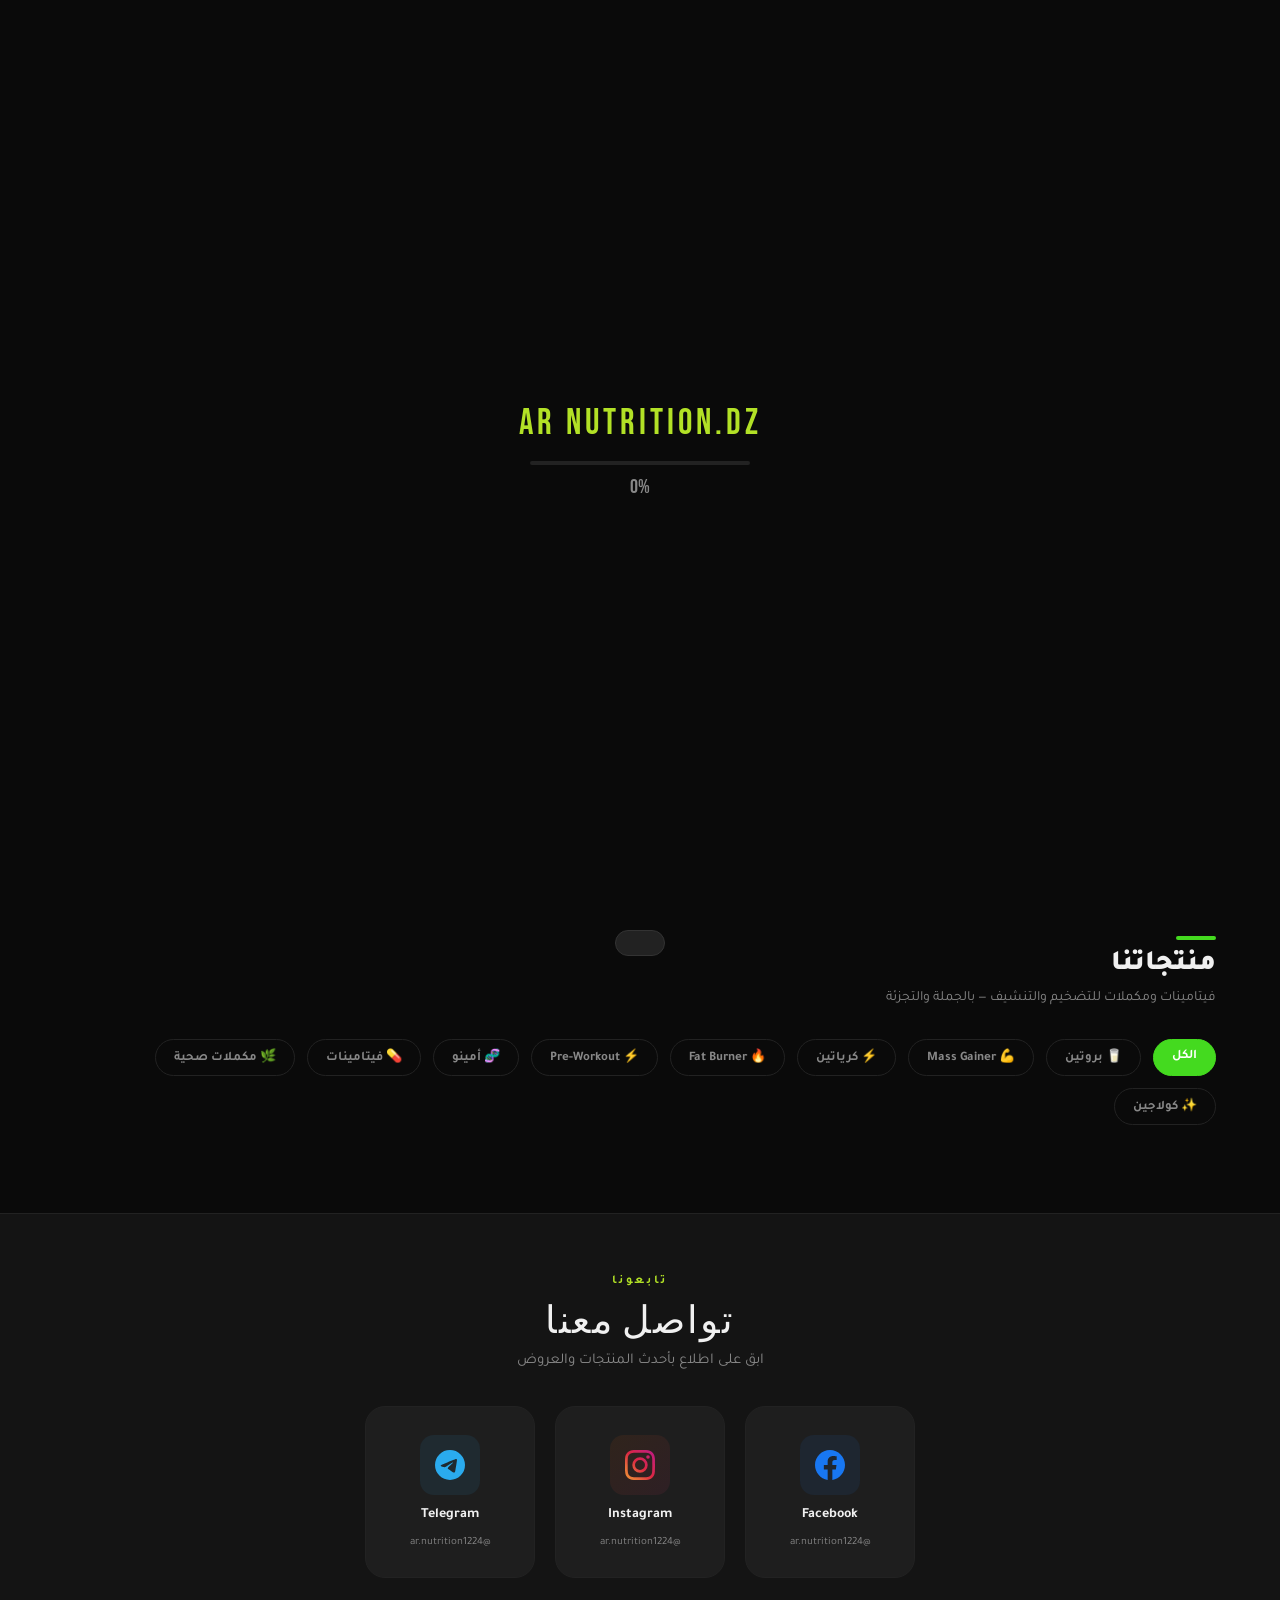
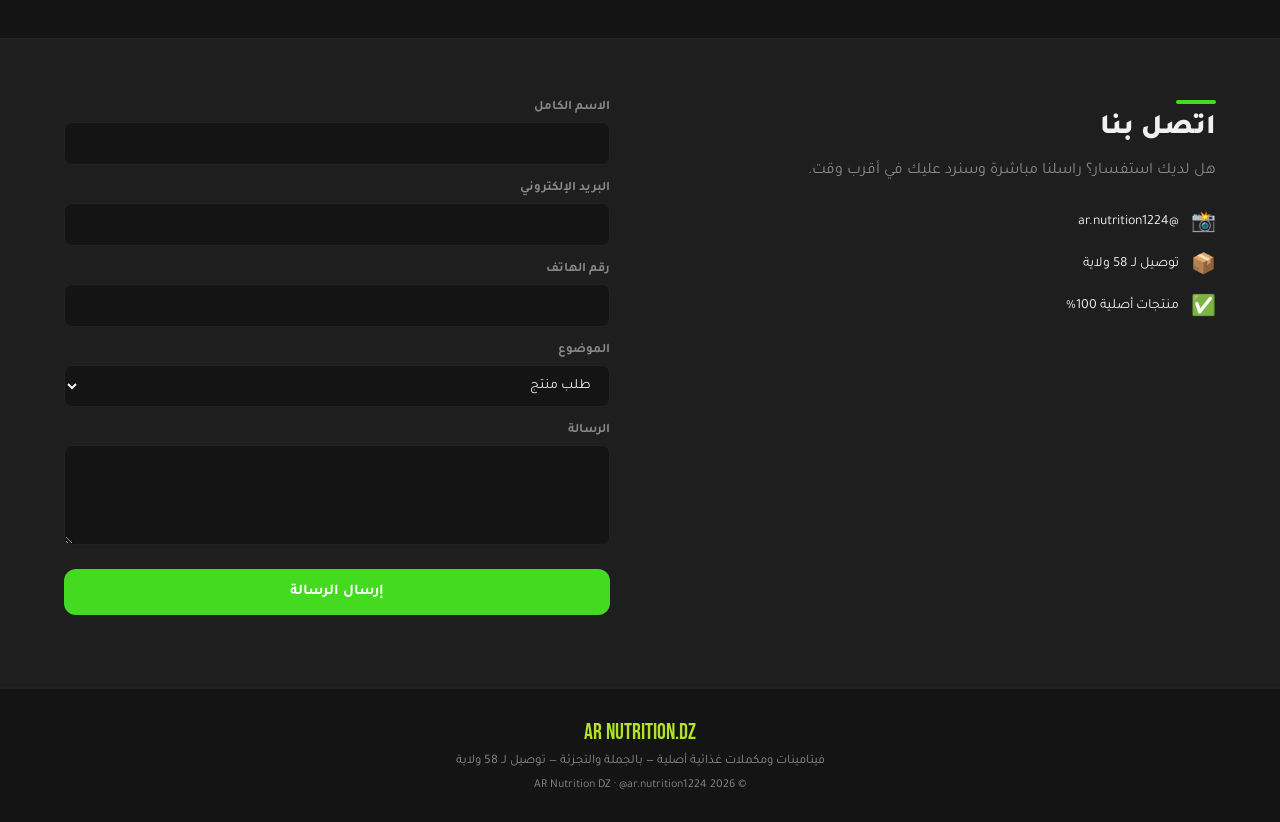
==== index.html @ b59b4981 "Add files via upload" ====
<!DOCTYPE html>

<html lang="ar" dir="rtl">

<head>
  <meta charset="UTF-8">
  <meta name="viewport" content="width=device-width, initial-scale=1.0, maximum-scale=1.0, viewport-fit=cover">
  <title>AR Nutrition DZ</title>
  <link rel="stylesheet" href="main.css">
  <link href="https://fonts.googleapis.com/css2?family=Tajawal:wght@400;700;900&family=Bebas+Neue&family=DM+Sans:wght@400;600&display=swap" rel="stylesheet">
</head>

<body>

  <!-- CART OVERLAY -->

  <div class="cart-overlay" id="cartOverlay" onclick="closeCart()"></div>
  <div class="cart-drawer" id="cartDrawer">
    <div class="cart-header">
      <h2 class="t" data-ar="🛒 سلة المشتريات" data-en="🛒 Shopping Cart" data-fr="🛒 Panier">🛒 سلة المشتريات</h2>
      <button class="cart-close" onclick="closeCart()">✕</button>
    </div>
    <div class="cart-items" id="cartItems">
      <div class="cart-empty t" data-ar="السلة فارغة 🛒" data-en="Cart is empty 🛒" data-fr="Panier vide 🛒">السلة فارغة 🛒</div>
    </div>
    <div class="cart-footer">
      <div class="cart-total">
        <span class="cart-total-label t" data-ar="المجموع:" data-en="Total:" data-fr="Total:">المجموع:</span>
        <span class="cart-total-price" id="cartTotal">0 DA</span>
      </div>
      <button class="checkout-btn t" data-ar="🎯 إتمام الطلب" data-en="🎯 Place Order" data-fr="🎯 Commander" onclick="openOrderModal()">🎯
        إتمام الطلب</button>
    </div>
  </div>

  <!-- ══ ORDER MODAL ══ -->

<div class="modal-overlay" id="orderModal">
  <div class="modal">
    <div class="modal-header">
      <h2 class="t" data-ar="تأكيد الطلب" data-en="Confirm Order" data-fr="Confirmer la Commande">تأكيد الطلب</h2>
      <button class="cart-close" onclick="closeOrderModal()">✕</button>
    </div>
    <div class="modal-body modal-form" id="modalBody">
      <div class="modal-order-summary" id="modalOrderSummary"></div>

```
  <!-- NAME -->
  <div class="form-group">
    <label class="field-label t" data-ar="الاسم الكامل *" data-en="Full Name *" data-fr="Nom Complet *">الاسم الكامل *</label>
    <input type="text" id="o-name" class="field-input" placeholder="مثال: أحمد بن علي" autocomplete="name">
    <span class="field-err" id="err-name"></span>
  </div>

  <!-- PHONE -->
  <div class="form-group">
    <label class="field-label t" data-ar="رقم الهاتف *" data-en="Phone Number *" data-fr="Numéro de Tél *">رقم الهاتف *</label>
    <input type="tel" id="o-phone" class="field-input" placeholder="05XX XX XX XX" inputmode="numeric" maxlength="10" autocomplete="tel">
    <span class="field-err" id="err-phone"></span>
  </div>

  <!-- WILAYA -->
  <div class="form-group">
    <label class="field-label t" data-ar="الولاية *" data-en="Wilaya *" data-fr="Wilaya *">الولاية *</label>
    <select id="o-wilaya" class="field-input" onchange="onWilayaChange(this.value)">
      <option value="">— اختر الولاية / Choose Wilaya —</option>
    </select>
    <span class="field-err" id="err-wilaya"></span>
  </div>

  <!-- COMMUNE -->
  <div class="form-group" style="display:none;">
    <label class="field-label t" data-ar="البلدية *" data-en="Commune *" data-fr="Commune *">البلدية *</label>
    <select id="o-commune" class="field-input" disabled>
      <option value="">— اختر الولاية أولاً —</option>
    </select>
    <span class="field-err" id="err-commune"></span>
  </div>

  <!-- DELIVERY TYPE -->
  <div class="form-group">
    <label class="field-label t" data-ar="شركة التوصيل *" data-en="Delivery Company *" data-fr="Transporteur *">شركة التوصيل *</label>
    <div class="delivery-options">
      <label class="delivery-option" id="opt-home">
        <input type="radio" name="delivery-type" value="domicile" onchange="onDeliveryChange('domicile');renderCart()" checked>
        <div class="delivery-option-inner">
          <span class="delivery-icon">⚡</span>
          <div>
            <div class="delivery-title t" data-ar="Swift Express" data-en="Swift Express">Swift Express</div>
            <div class="delivery-sub">توصيل للمنزل · Livraison à domicile</div>
            <div class="delivery-sub" style="color:var(--red);font-weight:700;margin-top:2px">800 DA</div>
          </div>
        </div>
      </label>
      <label class="delivery-option" id="opt-bureau">
        <input type="radio" name="delivery-type" value="bureau" onchange="onDeliveryChange('bureau');renderCart()">
        <div class="delivery-option-inner">
          <span class="delivery-icon">🚚</span>
          <div>
            <div class="delivery-title t" data-ar="Anderson Express" data-en="Anderson Express">Anderson Express</div>
            <div class="delivery-sub">استلام من المكتب · Livraison au bureau</div>
            <div class="delivery-sub" style="color:var(--red);font-weight:700;margin-top:2px">500 DA</div>
          </div>
        </div>
      </label>
    </div>
  </div>

  <!-- ADDRESS — shown only for home delivery -->
  <div class="form-group" id="address-group">
    <label class="field-label t" data-ar="العنوان الكامل *" data-en="Full Address *" data-fr="Adresse Complète *">العنوان الكامل *</label>
    <textarea id="o-address" class="field-input" style="min-height:70px;resize:vertical" placeholder="رقم، حي، شارع..."></textarea>
    <span class="field-err" id="err-address"></span>
  </div>

  <!-- NOTES (optional) -->
  <div class="form-group">
    <label class="field-label t" data-ar="ملاحظات إضافية (اختياري)" data-en="Additional Notes (Optional)" data-fr="Notes Supplémentaires (Optionnel)">ملاحظات إضافية (اختياري)</label>
    <textarea id="o-notes" class="field-input" style="min-height:60px;resize:vertical" placeholder="أي تفاصيل إضافية..."></textarea>
  </div>

  <button class="btn-primary" style="width:100%;font-size:16px;" id="submitOrderBtn" onclick="submitOrder()">
    <span class="t" data-ar="✅ إرسال الطلب" data-en="✅ Send Order" data-fr="✅ Envoyer la Commande">✅ إرسال الطلب</span>
  </button>
  <div id="order-msg" style="margin-top:12px;font-size:14px;font-weight:700;text-align:center;"></div>
</div>
```

  </div>
</div>

  <div class="toast" id="toast"></div>

  <!-- NAV -->

  <nav id="mainNav">
    <div class="logo">AR <span>Nutrition</span>.DZ</div>
    <ul class="nav-links">
      <li><a href="#products" class="t" data-ar="المنتجات" data-en="Products" data-fr="Produits">المنتجات</a></li>
      <li><a href="#social" class="t" data-ar="تواصل معنا" data-en="Social" data-fr="Réseaux Sociaux">تواصل معنا</a></li>
      <li><a href="#contact" class="t" data-ar="اتصل بنا" data-en="Contact" data-fr="Contact">اتصل بنا</a></li>
    </ul>
    <div class="nav-actions">
      <div class="lang-toggle">
        <button class="lang-btn active" onclick="setLang('ar')">AR</button>
        <button class="lang-btn" onclick="setLang('en')">EN</button>
        <button class="lang-btn" onclick="setLang('fr')">FR</button>
      </div>
      <button class="theme-btn" onclick="toggleTheme()" id="themeBtn"><span id="themeBtnIcon">🌙</span></button>
      <button class="cart-btn" onclick="openCart()">
        🛒 <span class="t" data-ar="السلة" data-en="Cart">السلة</span>
        <span class="cart-count" id="cartCount" style="display:none">0</span>
      </button>
    </div>
  </nav>

  <!-- HERO -->

  <div class="hero">
    <!-- LOGO PLACEMENT: click to upload your logo image -->
    <div class="hero-logo-wrap">
      <img id="heroLogoImg" class="hero-logo-img" src="pfp.jpg" alt="Logo" onclick="document.getElementById('heroLogoInput').click()" title="Click to change logo">
      <div class="hero-logo-placeholder" id="heroLogoPlaceholder" style="display: none;" onclick="document.getElementById('heroLogoInput').click()">
      </div>
    </div>
    <div class="hero-badge t" data-ar="🚚 توصيل لـ 58 ولاية" data-en="🚚 Delivery to 58 Wilayas">🚚 توصيل لـ 58 ولاية
    </div>
    <h1 class="t" data-ar='أفضل <span class="accent">الفيتامينات</span><br>والمكملات الغذائية'
      data-en='Best <span class="accent">Vitamins</span><br>& Supplements'>أفضل <span
        class="accent">الفيتامينات</span><br>والمكملات الغذائية</h1>
    <p class="t" data-ar="فيتامينات ومكملات غذائية أصلية 100% — للتضخيم، التنشيف والفيتامينات — بالجملة والتجزئة"
      data-en="100% authentic vitamins & supplements — bulking, cutting, vitamins — wholesale & retail">فيتامينات ومكملات غذائية أصلية 100% — للتضخيم، التنشيف والفيتامينات — بالجملة والتجزئة</p>
    <div class="hero-cta">
      <button class="btn-primary t" data-ar="تسوّق الآن" data-en="Shop Now"
        onclick="document.getElementById('products').scrollIntoView({behavior:'smooth'})">تسوّق الآن</button>
      <button class="btn-secondary t" data-ar="اتصل بنا" data-en="Contact Us"
        onclick="document.getElementById('contact').scrollIntoView({behavior:'smooth'})">اتصل بنا</button>
    </div>
  </div>

  <!-- STATS -->

  <div class="stats-bar">
    <div class="stat">
      <div class="stat-num">223</div>
      <div class="stat-label t" data-ar="متابع Instagram" data-en="Instagram Followers">متابع Instagram</div>
    </div>
    <div class="stat">
      <div class="stat-num">58</div>
      <div class="stat-label t" data-ar="ولاية توصيل" data-en="Wilaya Delivery">ولاية توصيل</div>
    </div>
    <div class="stat">
      <div class="stat-num">100%</div>
      <div class="stat-label t" data-ar="منتجات أصلية" data-en="Authentic Products">منتجات أصلية</div>
    </div>
    <div class="stat">
      <div class="stat-num">50+</div>
      <div class="stat-label t" data-ar="منتج متاح" data-en="Products Available">منتج متاح</div>
    </div>
  </div>

  <!-- HIGHLIGHTS (Instagram story-style) -->

  <div class="highlights-bar">
    <div class="highlight-item" onclick="filterCat('بروتين', document.querySelector('[data-cat=بروتين]')); document.getElementById('products').scrollIntoView({behavior:'smooth'})">
      <div class="highlight-ring"><div class="highlight-icon">💪</div></div>
      <div class="highlight-label">Mass Gainer</div>
    </div>
    <div class="highlight-item" onclick="filterCat('بروتين', document.querySelector('[data-cat=بروتين]')); document.getElementById('products').scrollIntoView({behavior:'smooth'})">
      <div class="highlight-ring"><div class="highlight-icon">🥛</div></div>
      <div class="highlight-label">Protéine</div>
    </div>
    <div class="highlight-item" onclick="filterCat('فيتامينات', document.querySelector('[data-cat=فيتامينات]')); document.getElementById('products').scrollIntoView({behavior:'smooth'})">
      <div class="highlight-ring"><div class="highlight-icon">🔥</div></div>
      <div class="highlight-label">Lipo 6</div>
    </div>
    <div class="highlight-item" onclick="filterCat('فيتامينات', document.querySelector('[data-cat=فيتامينات]')); document.getElementById('products').scrollIntoView({behavior:'smooth'})">
      <div class="highlight-ring"><div class="highlight-icon">⚡</div></div>
      <div class="highlight-label">L-Carnitine</div>
    </div>
    <div class="highlight-item" onclick="filterCat('كرياتين', document.querySelector('[data-cat=كرياتين]')); document.getElementById('products').scrollIntoView({behavior:'smooth'})">
      <div class="highlight-ring"><div class="highlight-icon">🧬</div></div>
      <div class="highlight-label">Créatine</div>
    </div>
    <div class="highlight-item" onclick="filterCat('Pre-Workout', document.querySelector('[data-cat=Pre-Workout]')); document.getElementById('products').scrollIntoView({behavior:'smooth'})">
      <div class="highlight-ring"><div class="highlight-icon">🚀</div></div>
      <div class="highlight-label">Pre-Workout</div>
    </div>
  </div>

  <!-- PRODUCTS -->

  <section id="products">
    <span class="section-line"></span>
    <div class="section-title t" data-ar="منتجاتنا" data-en="Our Products">منتجاتنا</div>
    <p class="section-sub t" data-ar="فيتامينات ومكملات للتضخيم والتنشيف — بالجملة والتجزئة"
      data-en="Vitamins & supplements for bulking and cutting — wholesale and retail">فيتامينات ومكملات للتضخيم والتنشيف — بالجملة والتجزئة</p>
    <div class="cats">
      <button class="cat-btn active t" data-cat="all" data-ar="الكل" data-en="All"
        onclick="filterCat('all',this)">الكل</button>
      <button class="cat-btn t" data-cat="بروتين" data-ar="🥛 بروتين" data-en="🥛 Protein"
        onclick="filterCat('بروتين',this)">🥛 بروتين</button>
      <button class="cat-btn t" data-cat="Mass Gainer" data-ar="💪 Mass Gainer" data-en="💪 Mass Gainer"
        onclick="filterCat('Mass Gainer',this)">💪 Mass Gainer</button>
      <button class="cat-btn t" data-cat="كرياتين" data-ar="⚡ كرياتين" data-en="⚡ Creatine"
        onclick="filterCat('كرياتين',this)">⚡ كرياتين</button>
      <button class="cat-btn t" data-cat="Fat Burner" data-ar="🔥 Fat Burner" data-en="🔥 Fat Burner"
        onclick="filterCat('Fat Burner',this)">🔥 Fat Burner</button>
      <button class="cat-btn t" data-cat="Pre-Workout" data-ar="⚡ Pre-Workout" data-en="⚡ Pre-Workout"
        onclick="filterCat('Pre-Workout',this)">⚡ Pre-Workout</button>
      <button class="cat-btn t" data-cat="أحماض أمينية" data-ar="🧬 أمينو" data-en="🧬 Amino Acids"
        onclick="filterCat('أحماض أمينية',this)">🧬 أمينو</button>
      <button class="cat-btn t" data-cat="فيتامينات" data-ar="💊 فيتامينات" data-en="💊 Vitamins"
        onclick="filterCat('فيتامينات',this)">💊 فيتامينات</button>
      <button class="cat-btn t" data-cat="مكملات صحية" data-ar="🌿 مكملات صحية" data-en="🌿 Health Supps"
        onclick="filterCat('مكملات صحية',this)">🌿 مكملات صحية</button>
      <button class="cat-btn t" data-cat="كولاجين" data-ar="✨ كولاجين" data-en="✨ Collagen"
        onclick="filterCat('كولاجين',this)">✨ كولاجين</button>
    </div>
    <div class="products-grid" id="productsGrid"></div>
  </section>

  <!-- SOCIAL -->

  <div class="social-section" id="social">
    <div class="social-label t" data-ar="تابعونا" data-en="FOLLOW US">تابعونا</div>
    <div class="social-big-title t" data-ar="تواصل معنا" data-en="Find Us Online">تواصل معنا</div>
    <p class="social-sub t" data-ar="ابق على اطلاع بأحدث المنتجات والعروض"
      data-en="Stay updated on new products and offers">ابق على اطلاع بأحدث المنتجات والعروض</p>
    <div class="social-cards">
      <a class="social-card fb" href="https://web.facebook.com/people/AR-Nutrition-et-Sport/61589135626747/?ref=PROFILE_EDIT_xav_ig_profile_page_web#" target="_blank">
        <div class="social-icon-wrap"><svg viewBox="0 0 24 24">
            <path
              d="M24 12.073C24 5.405 18.627 0 12 0S0 5.405 0 12.073C0 18.1 4.388 23.094 10.125 24v-8.437H7.078v-3.49h3.047V9.41c0-3.025 1.792-4.697 4.533-4.697 1.312 0 2.686.236 2.686.236v2.97h-1.514c-1.491 0-1.956.93-1.956 1.874v2.25h3.328l-.532 3.49h-2.796V24C19.612 23.094 24 18.1 24 12.073z" />
          </svg></div>
        <div class="social-name">Facebook</div>
        <div class="social-handle">@ar.nutrition1224</div>
      </a>
      <a class="social-card ig" href="https://instagram.com/ar.nutrition1224" target="_blank">
        <div class="social-icon-wrap">
          <svg viewBox="0 0 24 24">
            <defs>
              <linearGradient id="igGrad" x1="0%" y1="100%" x2="100%" y2="0%">
                <stop offset="0%" style="stop-color:#f09433" />
                <stop offset="25%" style="stop-color:#e6683c" />
                <stop offset="50%" style="stop-color:#dc2743" />
                <stop offset="75%" style="stop-color:#cc2366" />
                <stop offset="100%" style="stop-color:#bc1888" />
              </linearGradient>
            </defs>
            <path
              d="M12 2.163c3.204 0 3.584.012 4.85.07 3.252.148 4.771 1.691 4.919 4.919.058 1.265.069 1.645.069 4.849 0 3.205-.012 3.584-.069 4.849-.149 3.225-1.664 4.771-4.919 4.919-1.266.058-1.644.07-4.85.07-3.204 0-3.584-.012-4.849-.07-3.26-.149-4.771-1.699-4.919-4.92-.058-1.265-.07-1.644-.07-4.849 0-3.204.013-3.583.07-4.849.149-3.227 1.664-4.771 4.919-4.919 1.266-.057 1.645-.069 4.849-.069zM12 0C8.741 0 8.333.014 7.053.072 2.695.272.273 2.69.073 7.052.014 8.333 0 8.741 0 12c0 3.259.014 3.668.072 4.948.2 4.358 2.618 6.78 6.98 6.98C8.333 23.986 8.741 24 12 24c3.259 0 3.668-.014 4.948-.072 4.354-.2 6.782-2.618 6.979-6.98.059-1.28.073-1.689.073-4.948 0-3.259-.014-3.667-.072-4.947-.196-4.354-2.617-6.78-6.979-6.98C15.668.014 15.259 0 12 0zm0 5.838a6.162 6.162 0 100 12.324 6.162 6.162 0 000-12.324zM12 16a4 4 0 110-8 4 4 0 010 8zm6.406-11.845a1.44 1.44 0 100 2.881 1.44 1.44 0 000-2.881z" />
          </svg>
        </div>
        <div class="social-name">Instagram</div>
        <div class="social-handle">@ar.nutrition1224</div>
      </a>
      <a class="social-card tg" href="#" target="_blank">
        <div class="social-icon-wrap"><svg viewBox="0 0 24 24">
            <path
              d="M11.944 0A12 12 0 0 0 0 12a12 12 0 0 0 12 12 12 12 0 0 0 12-12A12 12 0 0 0 12 0a12 12 0 0 0-.056 0zm4.962 7.224c.1-.002.321.023.465.14a.506.506 0 0 1 .171.325c.016.093.036.306.02.472-.18 1.898-.962 6.502-1.36 8.627-.168.9-.499 1.201-.82 1.23-.696.065-1.225-.46-1.9-.902-1.056-.693-1.653-1.124-2.678-1.8-1.185-.78-.417-1.21.258-1.91.177-.184 3.247-2.977 3.307-3.23.007-.032.014-.15-.056-.212s-.174-.041-.249-.024c-.106.024-1.793 1.14-5.061 3.345-.48.33-.913.49-1.302.48-.428-.008-1.252-.241-1.865-.44-.752-.245-1.349-.374-1.297-.789.027-.216.325-.437.893-.663 3.498-1.524 5.83-2.529 6.998-3.014 3.332-1.386 4.025-1.627 4.476-1.635z" />
          </svg></div>
        <div class="social-name">Telegram</div>
        <div class="social-handle">@ar.nutrition1224</div>
      </a>
    </div>
  </div>

  <!-- CONTACT -->

  <div class="contact-section" id="contact">
    <div class="contact-inner">
      <div class="contact-info">
        <span class="section-line"></span>
        <h2 class="t" data-ar="اتصل بنا" data-en="Contact Us">اتصل بنا</h2>
        <p class="t" data-ar="هل لديك استفسار؟ راسلنا مباشرة وسنرد عليك في أقرب وقت."
          data-en="Have a question? Message us directly and we'll get back to you shortly.">هل لديك استفسار؟ راسلنا
          مباشرة وسنرد عليك في أقرب وقت.</p>
        <div class="contact-detail"><span class="contact-icon">📸</span> @ar.nutrition1224</div>
        <div class="contact-detail"><span class="contact-icon">📦</span><span class="t" data-ar="توصيل لـ 58 ولاية"
            data-en="Delivery to 58 Wilayas">توصيل لـ 58 ولاية</span></div>
        <div class="contact-detail"><span class="contact-icon">✅</span><span class="t" data-ar="منتجات أصلية 100%"
            data-en="100% Authentic Products">منتجات أصلية 100%</span></div>
      </div>
      <div>
        <div class="form-group"><label class="t" data-ar="الاسم الكامل" data-en="Full Name">الاسم الكامل</label><input
            type="text" id="f-name"></div>
        <div class="form-group"><label class="t" data-ar="البريد الإلكتروني" data-en="Email Address">البريد
            الإلكتروني</label><input type="email" id="f-email"></div>
        <div class="form-group"><label class="t" data-ar="رقم الهاتف" data-en="Phone Number">رقم الهاتف</label><input
            type="tel" id="f-phone"></div>
        <div class="form-group">
          <label class="t" data-ar="الموضوع" data-en="Subject">الموضوع</label>
          <select id="f-subject">
            <option value="order" data-ar="طلب منتج" data-en="Product Order">طلب منتج</option>
            <option value="inquiry" data-ar="استفسار عن منتج" data-en="Product Inquiry">استفسار عن منتج</option>
            <option value="delivery" data-ar="الشحن والتوصيل" data-en="Shipping & Delivery">الشحن والتوصيل</option>
            <option value="other" data-ar="أخرى" data-en="Other">أخرى</option>
          </select>
        </div>
        <div class="form-group"><label class="t" data-ar="الرسالة" data-en="Message">الرسالة</label><textarea
            id="f-msg"></textarea></div>
        <button class="btn-primary" style="width:100%" onclick="submitContactForm()"><span class="t"
            data-ar="إرسال الرسالة" data-en="Send Message">إرسال الرسالة</span></button>
        <div id="form-msg"></div>
      </div>
    </div>
  </div>

  <footer id="about">
    <div class="footer-logo">AR Nutrition.DZ</div>
    <p class="t" data-ar="فيتامينات ومكملات غذائية أصلية — بالجملة والتجزئة — توصيل لـ 58 ولاية"
      data-en="Authentic vitamins & supplements — wholesale & retail — delivery to 58 wilayas">فيتامينات ومكملات غذائية أصلية — بالجملة والتجزئة — توصيل لـ 58 ولاية</p>
    <p style="margin-top:8px;font-size:12px;">© 2026 AR Nutrition DZ · @ar.nutrition1224</p>
  </footer>

  <script data-cfasync="false" src="/cdn-cgi/scripts/5c5dd728/cloudflare-static/email-decode.min.js"></script>

  <script src="main.js"></script>

  <!-- PRELOADER -->

  <div id="preloader" style="position:fixed;inset:0;background:#0a0a0a;z-index:9999;display:flex;flex-direction:column;align-items:center;justify-content:center;transition:opacity .4s">
    <div id="preloaderParticles" style="position:absolute;inset:0;overflow:hidden;pointer-events:none"></div>
    <div style="font-family:'Bebas Neue',sans-serif;font-size:36px;color:#b2e126;letter-spacing:4px;margin-bottom:16px">AR Nutrition.DZ</div>
    <div style="width:220px;height:4px;background:#222;border-radius:4px;overflow:hidden;margin-bottom:10px">
      <div id="preloaderFill" style="height:100%;width:0%;background:linear-gradient(90deg,#b2e126,#44da1f);border-radius:4px;transition:width .1s"></div>
    </div>
    <div id="preloaderPct" style="font-family:'Bebas Neue',sans-serif;font-size:20px;color:#888">0%</div>
  </div>
  <style>#preloader.hidden{opacity:0;pointer-events:none}</style>

  <!-- HIDDEN FILE INPUT FOR LOGO UPLOAD -->

  <input type="file" id="heroLogoInput" accept="image/*" style="display:none" onchange="loadHeroLogo(event)">

</body>

</html>
---- main.css ----
:root {
      --red: #44da1f;
      --gold: #b2e126;
      --dark: #0a0a0a;
      --dark2: #141414;
      --dark3: #1e1e1e;
      --light: #f0f0f0;
      --muted: #888;
      --radius: 12px;
      --bg: #0a0a0a;
      --surface: #141414;
      --surface2: #1e1e1e;
      --text: #f0f0f0;
      --border: #222;
    }

    body.light-mode {
      --bg: #f8f7f4;
      --surface: #ffffff;
      --surface2: #f0ede8;
      --text: #111111;
      --border: #e0dbd4;
      --muted: #666;
      --red: #1cd42b;
      --gold: #8dd40a;
    }

    *,
    *::before,
    *::after {
      box-sizing: border-box;
      margin: 0;
      padding: 0;
    }

    html {
      scroll-behavior: smooth;
    }

    body {
      background: var(--bg);
      color: var(--text);
      font-family: 'Tajawal', sans-serif;
      direction: rtl;
      transition: background .3s, color .3s;
    }

    body.en {
      direction: ltr;
      font-family: 'DM Sans', sans-serif;
    }

    /* NAV */
    nav {
      position: sticky;
      top: 0;
      z-index: 200;
      background: rgba(10, 10, 10, 0.96);
      backdrop-filter: blur(12px);
      -webkit-backdrop-filter: blur(12px);
      border-bottom: 1px solid var(--border);
      display: flex;
      align-items: center;
      justify-content: space-between;
      padding: 0 16px;
      height: 60px;
      gap: 8px;
    }

    body.light-mode nav {
      background: rgba(255, 255, 255, 0.96);
    }

    .logo {
      font-family: 'Bebas Neue', sans-serif;
      font-size: 26px;
      color: var(--gold);
      letter-spacing: 2px;
      flex-shrink: 0;
    }

    .logo span {
      color: var(--red);
    }

    .nav-links {
      display: flex;
      gap: 20px;
      list-style: none;
      flex: 1;
      justify-content: center;
    }

    .nav-links a {
      color: var(--muted);
      text-decoration: none;
      font-size: 14px;
      font-weight: 600;
      transition: color .2s;
    }

    .nav-links a:hover {
      color: var(--gold);
    }

    .nav-actions {
      display: flex;
      align-items: center;
      gap: 8px;
      flex-shrink: 0;
    }

    .lang-toggle {
      background: var(--surface2);
      border: 1px solid var(--border);
      border-radius: 20px;
      display: flex;
      overflow: hidden;
    }

    .lang-btn {
      padding: 6px 12px;
      transition: all .2s;
      color: var(--muted);
      border: none;
      background: none;
      cursor: pointer;
      font-family: inherit;
      font-weight: 700;
      font-size: 12px;
    }

    .lang-btn.active {
      background: var(--red);
      color: #fff;
      border-radius: 20px;
    }

    .theme-btn {
      background: var(--surface2);
      border: 1px solid var(--border);
      border-radius: 8px;
      color: var(--text);
      padding: 7px 10px;
      cursor: pointer;
      font-size: 16px;
      transition: all .2s;
      line-height: 1;
    }

    .theme-btn:hover {
      border-color: var(--gold);
    }

    .cart-btn {
      background: var(--red);
      border: none;
      border-radius: 8px;
      color: #fff;
      padding: 8px 14px;
      font-size: 13px;
      font-weight: 700;
      cursor: pointer;
      display: flex;
      align-items: center;
      gap: 6px;
      transition: background .2s;
      position: relative;
    }

    .cart-btn:hover {
      background: #c41a1a;
    }

    .cart-count {
      background: var(--gold);
      color: #000;
      border-radius: 50%;
      width: 18px;
      height: 18px;
      font-size: 11px;
      font-weight: 900;
      display: flex;
      align-items: center;
      justify-content: center;
      position: absolute;
      top: -6px;
    }

    body.en .cart-count {
      left: -6px;
    }

    body:not(.en) .cart-count {
      right: -6px;
    }

    /* CART OVERLAY */
    .cart-overlay {
      position: fixed;
      inset: 0;
      background: rgba(0, 0, 0, 0.6);
      z-index: 300;
      opacity: 0;
      pointer-events: none;
      transition: opacity .3s;
    }

    .cart-overlay.open {
      opacity: 1;
      pointer-events: all;
    }

    .cart-drawer {
      position: fixed;
      top: 0;
      bottom: 0;
      width: 380px;
      max-width: 95vw;
      background: var(--surface);
      border: 1px solid var(--border);
      z-index: 400;
      display: flex;
      flex-direction: column;
      overflow: hidden;
      left: 0;
      transform: translateX(-100%);
      transition: transform .35s cubic-bezier(.4, 0, .2, 1);
    }

    body.en .cart-drawer {
      left: auto;
      right: 0;
      transform: translateX(100%);
    }

    .cart-drawer.open {
      transform: translateX(0) !important;
    }

    .cart-header {
      padding: 20px 24px;
      border-bottom: 1px solid var(--border);
      display: flex;
      align-items: center;
      justify-content: space-between;
      flex-shrink: 0;
    }

    .cart-header h2 {
      font-size: 20px;
      font-weight: 900;
    }

    .cart-close {
      background: none;
      border: none;
      color: var(--muted);
      font-size: 22px;
      cursor: pointer;
      padding: 4px;
    }

    .cart-close:hover {
      color: var(--red);
    }

    .cart-items {
      flex: 1;
      overflow-y: auto;
      padding: 16px;
      display: flex;
      flex-direction: column;
      gap: 12px;
    }

    .cart-empty {
      text-align: center;
      color: var(--muted);
      padding: 40px 0;
      font-size: 15px;
    }

    .cart-item {
      background: var(--surface2);
      border-radius: var(--radius);
      padding: 12px;
      display: flex;
      gap: 12px;
      align-items: center;
    }

    .cart-item-img {
      width: 60px;
      height: 60px;
      border-radius: 8px;
      object-fit: cover;
      background: var(--border);
      flex-shrink: 0;
    }

    .cart-item-info {
      flex: 1;
    }

    .cart-item-name {
      font-size: 13px;
      font-weight: 700;
      margin-bottom: 4px;
    }

    .cart-item-price {
      font-size: 14px;
      font-weight: 900;
      color: var(--red);
    }

    .cart-item-qty {
      display: flex;
      align-items: center;
      gap: 8px;
      margin-top: 6px;
    }

    .qty-btn {
      background: var(--border);
      border: none;
      color: var(--text);
      width: 24px;
      height: 24px;
      border-radius: 6px;
      cursor: pointer;
      font-size: 16px;
      font-weight: 700;
      display: flex;
      align-items: center;
      justify-content: center;
    }

    .qty-btn:hover {
      background: var(--red);
      color: #fff;
    }

    .qty-num {
      font-size: 14px;
      font-weight: 700;
      min-width: 20px;
      text-align: center;
    }

    .cart-item-remove {
      background: none;
      border: none;
      color: var(--muted);
      cursor: pointer;
      font-size: 16px;
      padding: 4px;
    }

    .cart-item-remove:hover {
      color: var(--red);
    }

    .cart-footer {
      padding: 16px 24px;
      border-top: 1px solid var(--border);
      flex-shrink: 0;
    }

    .cart-total {
      display: flex;
      justify-content: space-between;
      align-items: center;
      margin-bottom: 16px;
    }

    .cart-total-label {
      font-size: 15px;
      font-weight: 700;
    }

    .cart-total-price {
      font-size: 22px;
      font-weight: 900;
      color: var(--red);
    }

    .checkout-btn {
      width: 100%;
      background: var(--red);
      color: #fff;
      border: none;
      border-radius: var(--radius);
      padding: 14px;
      font-size: 16px;
      font-weight: 700;
      cursor: pointer;
      font-family: inherit;
      transition: background .2s;
    }

    .checkout-btn:hover {
      background: #c41a1a;
    }

    /* ORDER MODAL */
    .modal-overlay {
      position: fixed;
      inset: 0;
      background: rgba(0, 0, 0, 0.75);
      z-index: 500;
      display: flex;
      align-items: center;
      justify-content: center;
      opacity: 0;
      pointer-events: none;
      transition: opacity .3s;
      padding: 20px;
    }

    .modal-overlay.open {
      opacity: 1;
      pointer-events: all;
    }

    .modal {
      background: var(--surface);
      border-radius: 20px;
      width: 100%;
      max-width: 520px;
      max-height: 90vh;
      overflow-y: auto;
      transform: scale(.95);
      transition: transform .3s;
      border: 1px solid var(--border);
    }

    .modal-overlay.open .modal {
      transform: scale(1);
    }

    .modal-header {
      padding: 24px 24px 0;
      display: flex;
      justify-content: space-between;
      align-items: center;
    }

    .modal-header h2 {
      font-size: 22px;
      font-weight: 900;
    }

    .modal-body {
      padding: 20px 24px 24px;
    }

    .modal-order-summary {
      background: var(--surface2);
      border-radius: var(--radius);
      padding: 14px;
      margin-bottom: 20px;
    }

    .modal-order-item {
      display: flex;
      justify-content: space-between;
      font-size: 13px;
      padding: 4px 0;
      border-bottom: 1px solid var(--border);
    }

    .modal-order-item:last-child {
      border-bottom: none;
      font-weight: 900;
      font-size: 15px;
      color: var(--red);
      margin-top: 4px;
    }

    /* SUCCESS SCREEN */
    .success-screen {
      text-align: center;
      padding: 40px 20px;
    }

    .success-icon {
      font-size: 64px;
      margin-bottom: 16px;
    }

    .success-screen h3 {
      font-size: 24px;
      font-weight: 900;
      margin-bottom: 8px;
      color: #4caf50;
    }

    .success-screen p {
      color: var(--muted);
      font-size: 14px;
      line-height: 1.6;
    }

    .success-order-id {
      display: inline-block;
      background: var(--surface2);
      border: 1px solid var(--border);
      border-radius: 8px;
      padding: 8px 20px;
      font-family: 'Bebas Neue', sans-serif;
      font-size: 22px;
      color: var(--gold);
      margin: 16px 0;
    }

    /* HIGHLIGHTS BAR */
    .highlights-bar {
      display: flex;
      gap: 20px;
      padding: 24px 24px;
      overflow-x: auto;
      scrollbar-width: none;
      background: var(--bg);
      border-bottom: 1px solid var(--border);
      justify-content: center;
      flex-wrap: wrap;
    }
    .highlights-bar::-webkit-scrollbar { display: none; }

    .highlight-item {
      display: flex;
      flex-direction: column;
      align-items: center;
      gap: 8px;
      cursor: pointer;
      flex-shrink: 0;
      transition: transform .2s;
    }
    .highlight-item:hover { transform: scale(1.07); }

    .highlight-ring {
      width: 70px;
      height: 70px;
      border-radius: 50%;
      padding: 3px;
      background: linear-gradient(135deg, #d0f033, #8ee63c, #30dc27, #23ccc6, #1826bc);
      display: flex;
      align-items: center;
      justify-content: center;
    }

    .highlight-icon {
      width: 62px;
      height: 62px;
      border-radius: 50%;
      background: var(--surface2);
      border: 2px solid var(--bg);
      display: flex;
      align-items: center;
      justify-content: center;
      font-size: 26px;
    }

    .highlight-label {
      font-size: 11px;
      font-weight: 700;
      color: var(--text);
      text-align: center;
      max-width: 70px;
      overflow: hidden;
      text-overflow: ellipsis;
      white-space: nowrap;
    }

    @media (max-width: 600px) {
      .highlights-bar {
        justify-content: flex-start;
        flex-wrap: nowrap;
        padding: 18px 16px;
        gap: 16px;
      }
      .highlight-ring { width: 60px; height: 60px; }
      .highlight-icon { width: 52px; height: 52px; font-size: 22px; }
    }

    /* HERO */
    .hero {
      background: linear-gradient(135deg, var(--bg) 0%, #1a0808 50%, var(--bg) 100%);
      padding: 60px 20px 70px;
      text-align: center;
      position: relative;
      overflow: hidden;
    }

    body.light-mode .hero {
      background: linear-gradient(135deg, #f8f7f4 0%, #f2fff0 40%, #e8ffc7 60%, #f4f8f4 100%);
    }

    body.light-mode .hero::before {
      color: rgba(0, 0, 0, 0.04);
    }

    /* HERO LOGO PLACEMENT */
    .hero-logo-wrap {
      margin-bottom: 24px;
      display: flex;
      justify-content: center;
    }

    .hero-logo-img {
      width: 110px;
      height: 110px;
      border-radius: 50%;
      object-fit: cover;
      border: 3px solid transparent;
      background: linear-gradient(var(--bg), var(--bg)) padding-box,
                  linear-gradient(135deg, #c4f033, #91e63c, #27dc6f, #23cc75, #18bcb4) border-box;
      box-shadow: 0 8px 32px rgba(220, 39, 67, 0.35), 0 0 0 6px rgba(245, 166, 35, 0.1);
      display: block;
    }

    .hero-logo-placeholder {
      width: 110px;
      height: 110px;
      border-radius: 50%;
      border: 2px dashed var(--gold);
      background: rgba(245,166,35,0.06);
      display: flex;
      flex-direction: column;
      align-items: center;
      justify-content: center;
      gap: 6px;
      cursor: pointer;
      transition: background 0.2s, border-color 0.2s;
      position: relative;
    }

    .hero-logo-placeholder:hover {
      background: rgba(210, 245, 35, 0.12);
      border-color: var(--red);
    }

    .hero-logo-placeholder span {
      font-size: 28px;
    }

    .hero::before {
      content: 'AR NUTRITION';
      position: absolute;
      top: 50%;
      left: 50%;
      transform: translate(-50%, -50%);
      font-family: 'Bebas Neue', sans-serif;
      font-size: clamp(120px, 25vw, 250px);
      color: rgba(255, 255, 255, 0.095);
      white-space: nowrap;
      letter-spacing: 15px;
      pointer-events: none;
    }

    .hero-badge {
      display: inline-block;
      background: var(--red);
      color: #fff;
      font-size: 12px;
      font-weight: 700;
      padding: 4px 14px;
      border-radius: 20px;
      margin-bottom: 16px;
    }

    .hero h1 {
      font-size: clamp(28px, 7vw, 64px);
      font-weight: 900;
      line-height: 1.1;
      margin-bottom: 16px;
      color: var(--text);
    }

    body.light-mode .hero h1 {
      color: #111;
    }

    .hero h1 .accent {
      color: var(--gold);
    }

    .hero p {
      color: var(--muted);
      font-size: 15px;
      max-width: 500px;
      margin: 0 auto 28px;
      line-height: 1.6;
    }

    body.light-mode .hero p {
      color: #555;
    }

    body.light-mode .hero-badge {
      background: var(--red);
      color: #fff;
    }

    body.light-mode .btn-secondary {
      border-color: #ccc;
      color: #222;
    }

    body.light-mode .btn-secondary:hover {
      border-color: var(--gold);
      color: var(--gold);
    }

    .hero-cta {
      display: inline-flex;
      gap: 12px;
      flex-wrap: wrap;
      justify-content: center;
    }

    .btn-primary {
      background: var(--red);
      color: #fff;
      padding: 14px 32px;
      border-radius: var(--radius);
      border: none;
      cursor: pointer;
      font-size: 15px;
      font-weight: 700;
      font-family: inherit;
      transition: transform .2s, background .2s;
    }

    .btn-primary:hover {
      transform: translateY(-2px);
      background: #2e9110;
    }

    .btn-secondary {
      background: transparent;
      color: var(--text);
      padding: 14px 32px;
      border-radius: var(--radius);
      border: 1px solid var(--border);
      cursor: pointer;
      font-size: 15px;
      font-weight: 700;
      font-family: inherit;
      transition: border-color .2s;
    }

    .btn-secondary:hover {
      border-color: var(--gold);
      color: var(--gold);
    }

    /* STATS */
    .stats-bar {
      background: var(--surface2);
      border-top: 1px solid var(--border);
      border-bottom: 1px solid var(--border);
      display: flex;
      justify-content: center;
      flex-wrap: wrap;
    }

    .stat {
      padding: 20px 40px;
      text-align: center;
      border-left: 1px solid var(--border);
    }

    .stat:first-child {
      border-left: none;
    }

    body.en .stat:first-child {
      border-left: 1px solid var(--border);
    }

    body.en .stat:last-child {
      border-left: none;
    }

    .stat-num {
      font-family: 'Bebas Neue', sans-serif;
      font-size: 28px;
      color: var(--gold);
    }

    .stat-label {
      font-size: 12px;
      color: var(--muted);
      margin-top: 2px;
    }

    /* SECTION */
    section {
      padding: 60px 24px;
      max-width: 1200px;
      margin: 0 auto;
    }

    .section-line {
      display: block;
      width: 40px;
      height: 4px;
      background: var(--red);
      border-radius: 2px;
      margin-bottom: 8px;
    }

    .section-title {
      font-size: 28px;
      font-weight: 900;
      margin-bottom: 8px;
    }

    .section-sub {
      color: var(--muted);
      font-size: 14px;
      margin-bottom: 32px;
    }

    /* CATS */
    .cats {
      display: flex;
      gap: 12px;
      flex-wrap: wrap;
      margin-bottom: 28px;
    }

    .cat-btn {
      padding: 8px 18px;
      border-radius: 20px;
      border: 1px solid var(--border);
      background: transparent;
      color: var(--muted);
      font-size: 13px;
      cursor: pointer;
      font-family: inherit;
      font-weight: 600;
      transition: all .2s;
    }

    .cat-btn.active,
    .cat-btn:hover {
      background: var(--red);
      color: #fff;
      border-color: var(--red);
    }

    /* PRODUCTS */
    .products-grid {
      display: grid;
      grid-template-columns: repeat(auto-fill, minmax(220px, 1fr));
      gap: 20px;
    }

    .product-card {
      background: var(--surface);
      border: 1px solid var(--border);
      border-radius: var(--radius);
      overflow: hidden;
      transition: transform .2s, border-color .2s;
      cursor: pointer;
    }

    .product-card:hover {
      transform: translateY(-4px);
      border-color: var(--red);
    }

    .product-img {
      background: linear-gradient(135deg, #1a1a2e, #16213e);
      height: 180px;
      display: flex;
      align-items: center;
      justify-content: center;
      font-size: 48px;
      position: relative;
      overflow: hidden;
    }

    .product-img img {
      width: 100%;
      height: 100%;
      object-fit: cover;
    }

    .product-badge {
      position: absolute;
      top: 10px;
      background: var(--red);
      color: #fff;
      font-size: 10px;
      font-weight: 700;
      padding: 3px 8px;
      border-radius: 4px;
      z-index: 1;
    }

    body.en .product-badge {
      right: 10px;
    }

    body:not(.en) .product-badge {
      left: 10px;
    }

    .product-info {
      padding: 16px;
    }

    .product-brand {
      font-size: 11px;
      color: var(--gold);
      font-weight: 700;
      margin-bottom: 4px;
      letter-spacing: 1px;
    }

    .product-name {
      font-size: 15px;
      font-weight: 700;
      margin-bottom: 8px;
      color: var(--text);
    }

    .product-price {
      font-size: 18px;
      font-weight: 900;
      color: var(--red);
    }

    .product-price span {
      font-size: 12px;
      color: var(--muted);
    }

    .add-to-cart {
      width: 100%;
      margin-top: 12px;
      background: var(--surface2);
      border: 1px solid var(--border);
      color: var(--text);
      padding: 10px;
      border-radius: 8px;
      cursor: pointer;
      font-size: 13px;
      font-weight: 700;
      font-family: inherit;
      transition: background .2s, border-color .2s;
    }

    .add-to-cart:hover {
      background: var(--red);
      border-color: var(--red);
      color: #fff;
    }

    /* SOCIAL */
    .social-section {
      background: var(--surface);
      border-top: 1px solid var(--border);
      border-bottom: 1px solid var(--border);
      padding: 60px 24px;
      text-align: center;
    }

    .social-label {
      font-size: 12px;
      font-weight: 700;
      letter-spacing: 3px;
      color: var(--gold);
      margin-bottom: 10px;
    }

    .social-big-title {
      font-family: 'Bebas Neue', sans-serif;
      font-size: 38px;
      margin-bottom: 8px;
      letter-spacing: 2px;
    }

    .social-sub {
      color: var(--muted);
      font-size: 15px;
      margin-bottom: 36px;
    }

    .social-cards {
      display: flex;
      justify-content: center;
      gap: 20px;
      flex-wrap: wrap;
    }

    .social-card {
      background: var(--surface2);
      border: 1px solid var(--border);
      border-radius: 20px;
      padding: 28px 24px;
      width: 170px;
      text-decoration: none;
      display: flex;
      flex-direction: column;
      align-items: center;
      gap: 12px;
      transition: transform .25s cubic-bezier(.34, 1.56, .64, 1), border-color .25s, box-shadow .25s;
      position: relative;
      overflow: hidden;
    }

    .social-card::before {
      content: '';
      position: absolute;
      inset: 0;
      opacity: 0;
      transition: opacity .25s;
      border-radius: 20px;
    }

    .social-card:hover {
      transform: translateY(-6px);
    }

    .social-card.fb:hover {
      border-color: #1877f2;
      box-shadow: 0 8px 32px #1877f230;
    }

    .social-card.fb:hover::before {
      opacity: 1;
      background: linear-gradient(135deg, #1877f215, #1877f205);
    }

    .social-card.ig:hover {
      border-color: #e1306c;
      box-shadow: 0 8px 32px #e1306c30;
    }

    .social-card.ig:hover::before {
      opacity: 1;
      background: linear-gradient(135deg, #e1306c15, #f5650505);
    }

    .social-card.tg:hover {
      border-color: #2aabee;
      box-shadow: 0 8px 32px #2aabee30;
    }

    .social-card.tg:hover::before {
      opacity: 1;
      background: linear-gradient(135deg, #2aabee15, #2aabee05);
    }

    .social-icon-wrap {
      width: 60px;
      height: 60px;
      border-radius: 14px;
      display: flex;
      align-items: center;
      justify-content: center;
      position: relative;
      z-index: 1;
    }

    .fb .social-icon-wrap {
      background: #1877f215;
    }

    .ig .social-icon-wrap {
      background: linear-gradient(135deg, #f5650515, #e1306c15);
    }

    .tg .social-icon-wrap {
      background: #2aabee15;
    }

    .social-icon-wrap svg {
      width: 30px;
      height: 30px;
    }

    .fb svg {
      fill: #1877f2;
    }

    .ig svg {
      fill: url(#igGrad);
    }

    .tg svg {
      fill: #2aabee;
    }

    .social-name {
      font-size: 14px;
      font-weight: 700;
      color: var(--text);
      position: relative;
      z-index: 1;
    }

    .social-handle {
      font-size: 11px;
      color: var(--muted);
      position: relative;
      z-index: 1;
    }

    /* CONTACT */
    .contact-section {
      background: var(--surface2);
      border-top: 1px solid var(--border);
      border-bottom: 1px solid var(--border);
    }

    .contact-inner {
      max-width: 1200px;
      margin: 0 auto;
      padding: 60px 24px;
      display: grid;
      grid-template-columns: 1fr 1fr;
      gap: 60px;
      align-items: start;
    }

    @media(max-width:768px) {
      .contact-inner {
        grid-template-columns: 1fr;
        gap: 40px;
      }
    }

    .contact-info h2 {
      font-size: 28px;
      font-weight: 900;
      margin-bottom: 12px;
    }

    .contact-info p {
      color: var(--muted);
      line-height: 1.7;
      margin-bottom: 24px;
    }

    .contact-detail {
      display: flex;
      align-items: center;
      gap: 12px;
      margin-bottom: 14px;
      font-size: 14px;
    }

    .contact-icon {
      font-size: 20px;
    }

    .form-group {
      margin-bottom: 16px;
    }

    .form-group label {
      display: block;
      font-size: 13px;
      font-weight: 700;
      margin-bottom: 6px;
      color: var(--muted);
    }

    .form-group input,
    .form-group textarea,
    .form-group select {
      width: 100%;
      background: var(--surface);
      border: 1px solid var(--border);
      border-radius: 8px;
      color: var(--text);
      padding: 12px 14px;
      font-size: 14px;
      font-family: inherit;
      transition: border-color .2s;
      resize: vertical;
    }

    .form-group input:focus,
    .form-group textarea:focus,
    .form-group select:focus {
      outline: none;
      border-color: var(--red);
    }

    .form-group textarea {
      min-height: 100px;
    }

    .form-group select option {
      background: var(--surface);
    }

    #form-msg {
      margin-top: 12px;
      font-size: 14px;
      font-weight: 700;
    }

    #form-msg.success {
      color: #4caf50;
    }

    #form-msg.error {
      color: var(--red);
    }

    .modal-form .form-group input,
    .modal-form .form-group textarea,
    .modal-form .form-group select {
      background: var(--surface2);
    }

    footer {
      background: var(--surface);
      border-top: 1px solid var(--border);
      text-align: center;
      padding: 30px 24px;
      color: var(--muted);
      font-size: 13px;
    }

    .footer-logo {
      font-family: 'Bebas Neue', sans-serif;
      font-size: 22px;
      color: var(--gold);
      margin-bottom: 8px;
    }

    .toast {
      position: fixed;
      bottom: 24px;
      left: 50%;
      transform: translateX(-50%) translateY(80px);
      background: #222;
      color: #fff;
      padding: 12px 24px;
      border-radius: 50px;
      font-size: 14px;
      font-weight: 700;
      z-index: 999;
      transition: transform .4s cubic-bezier(.34, 1.56, .64, 1);
      border: 1px solid #333;
      white-space: nowrap;
    }

    .toast.show {
      transform: translateX(-50%) translateY(0);
    }

    /* SPINNER */
    .spinner {
      display: inline-block;
      width: 18px;
      height: 18px;
      border: 2px solid rgba(255, 255, 255, 0.3);
      border-top-color: #fff;
      border-radius: 50%;
      animation: spin .7s linear infinite;
      vertical-align: middle;
      margin-left: 8px;
    }

    @keyframes spin {
      to {
        transform: rotate(360deg);
      }
    }

    /* ─── PRODUCT IMG light mode fix ─── */
    body.light-mode .product-img {
      background: linear-gradient(135deg, #f0ede8, #e8e2da);
    }

    /* ─── STATS light mode ─── */
    body.light-mode .stats-bar {
      background: #eee9e3;
    }

    /* ─── TOAST light mode ─── */
    body.light-mode .toast {
      background: #222;
      color: #fff;
    }

    /* ─── MOBILE / iPhone responsive ─── */
    @media (max-width: 600px) {
      .nav-links {
        display: none;
      }

      nav {
        padding: 0 12px;
        height: 56px;
      }

      .logo {
        font-size: 20px;
        letter-spacing: 1px;
      }

      .lang-btn {
        padding: 5px 9px;
        font-size: 11px;
      }

      .cart-btn {
        padding: 7px 10px;
        font-size: 12px;
      }

      .hero {
        padding: 44px 16px 52px;
      }

      .hero-logo-img,
      .hero-logo-placeholder {
        width: 88px;
        height: 88px;
        border-radius: 50%;
      }

      .hero h1 {
        font-size: clamp(26px, 8vw, 42px);
      }

      .hero p {
        font-size: 14px;
      }

      .hero-cta {
        gap: 10px;
      }

      .btn-primary,
      .btn-secondary {
        padding: 13px 22px;
        font-size: 14px;
        width: 100%;
      }

      .hero-cta {
        flex-direction: column;
        align-items: center;
        width: 100%;
        max-width: 280px;
        margin: 0 auto;
      }

      .stats-bar {
        flex-direction: column;
      }

      .stat {
        border-left: none;
        border-top: 1px solid var(--border);
        padding: 14px 20px;
      }

      section {
        padding: 40px 16px;
      }

      .products-grid {
        grid-template-columns: repeat(2, 1fr);
        gap: 12px;
      }

      .product-img {
        height: 140px;
      }

      .product-info {
        padding: 12px;
      }

      .product-name {
        font-size: 13px;
      }

      .product-price {
        font-size: 16px;
      }

      .add-to-cart {
        font-size: 12px;
        padding: 9px 6px;
      }

      .social-cards {
        gap: 12px;
      }

      .social-card {
        width: 140px;
        padding: 20px 16px;
      }

      .contact-inner {
        padding: 40px 16px;
      }

      .cart-drawer {
        width: 100vw;
        max-width: 100vw;
      }

      .modal-overlay {
        padding: 12px;
        align-items: flex-end;
      }

      .modal {
        max-height: 92vh;
        border-radius: 20px 20px 12px 12px;
      }

      .section-title {
        font-size: 22px;
      }

      .cats {
        gap: 8px;
      }

      .cat-btn {
        padding: 7px 14px;
        font-size: 12px;
      }
    }

    /* iPhone Mini / SE (width ≤ 375px) */
    @media (max-width: 375px) {
      .hero h1 {
        font-size: 24px;
      }

      .products-grid {
        grid-template-columns: 1fr 1fr;
        gap: 10px;
      }

      .product-img {
        height: 120px;
      }

      .nav-actions {
        gap: 5px;
      }

      .theme-btn {
        padding: 6px 8px;
        font-size: 14px;
      }
    }

    /* ── DELIVERY OPTIONS ── */
    .delivery-options {
      display: flex;
      gap: 10px;
    }
    .delivery-option {
      flex: 1;
      cursor: pointer;
    }
    .delivery-option input[type="radio"] {
      display: none;
    }
    .delivery-option-inner {
      display: flex;
      align-items: center;
      gap: 10px;
      background: var(--surface2);
      border: 2px solid var(--border);
      border-radius: var(--radius);
      padding: 12px 10px;
      transition: border-color .2s, background .2s;
    }
    .delivery-option input[type="radio"]:checked + .delivery-option-inner {
      border-color: var(--red);
      background: rgba(230,32,32,0.08);
    }
    .delivery-icon {
      font-size: 26px;
      flex-shrink: 0;
    }
    .delivery-title {
      font-weight: 700;
      font-size: 14px;
      color: var(--text);
    }
    .delivery-sub {
      font-size: 11px;
      color: var(--muted);
      margin-top: 2px;
    }

    /* ── WILAYA / COMMUNE SELECTS ── */
    select#o-wilaya,
    select#o-commune {
      appearance: none;
      -webkit-appearance: none;
      background-image: url("data:image/svg+xml,%3Csvg xmlns='http://www.w3.org/2000/svg' width='12' height='8' viewBox='0 0 12 8'%3E%3Cpath d='M1 1l5 5 5-5' stroke='%23888' stroke-width='1.5' fill='none' stroke-linecap='round'/%3E%3C/svg%3E");
      background-repeat: no-repeat;
      background-position: left 14px center;
      padding-left: 36px;
    }
    select#o-commune:disabled {
      opacity: 0.45;
      cursor: not-allowed;
    }
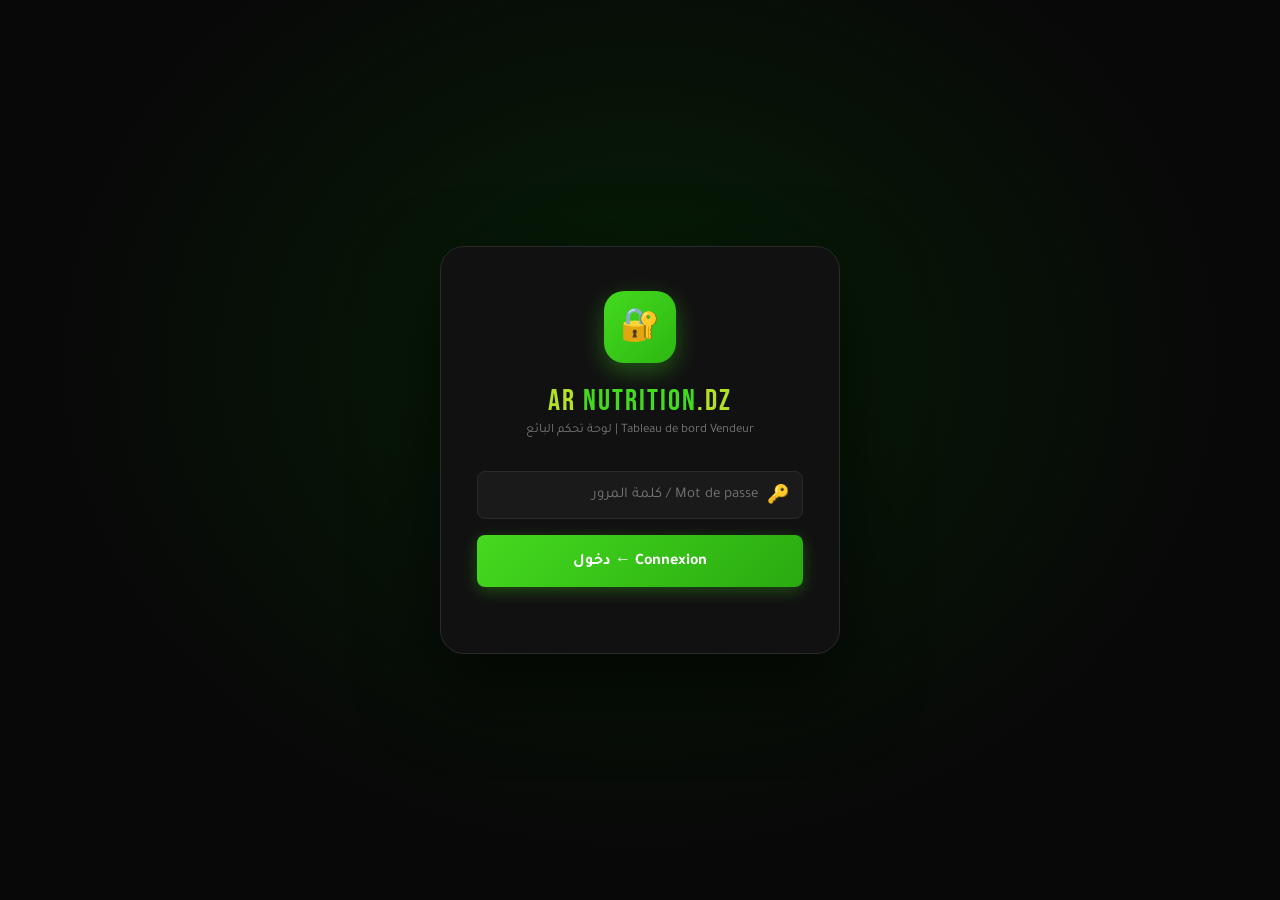
==== commit 4954078e: "Update index.html" ====
--- a/index.html
+++ b/index.html
@@ -1,379 +1,225 @@
 <!DOCTYPE html>
 
 <html lang="ar" dir="rtl">
-
 <head>
-  <meta charset="UTF-8">
-  <meta name="viewport" content="width=device-width, initial-scale=1.0, maximum-scale=1.0, viewport-fit=cover">
-  <title>AR Nutrition DZ</title>
-  <link rel="stylesheet" href="main.css">
-  <link href="https://fonts.googleapis.com/css2?family=Tajawal:wght@400;700;900&family=Bebas+Neue&family=DM+Sans:wght@400;600&display=swap" rel="stylesheet">
+<meta charset="UTF-8">
+<meta name="viewport" content="width=device-width, initial-scale=1.0, maximum-scale=1.0, viewport-fit=cover">
+<title>AR Nutrition DZ — Tableau de bord / لوحة التحكم</title>
+<link href="https://fonts.googleapis.com/css2?family=Tajawal:wght@400;700;900&family=Bebas+Neue&display=swap" rel="stylesheet">
+<link rel="stylesheet" href="admin.css">
 </head>
-
 <body>
 
-  <!-- CART OVERLAY -->
-
-  <div class="cart-overlay" id="cartOverlay" onclick="closeCart()"></div>
-  <div class="cart-drawer" id="cartDrawer">
-    <div class="cart-header">
-      <h2 class="t" data-ar="🛒 سلة المشتريات" data-en="🛒 Shopping Cart" data-fr="🛒 Panier">🛒 سلة المشتريات</h2>
-      <button class="cart-close" onclick="closeCart()">✕</button>
-    </div>
-    <div class="cart-items" id="cartItems">
-      <div class="cart-empty t" data-ar="السلة فارغة 🛒" data-en="Cart is empty 🛒" data-fr="Panier vide 🛒">السلة فارغة 🛒</div>
-    </div>
-    <div class="cart-footer">
-      <div class="cart-total">
-        <span class="cart-total-label t" data-ar="المجموع:" data-en="Total:" data-fr="Total:">المجموع:</span>
-        <span class="cart-total-price" id="cartTotal">0 DA</span>
-      </div>
-      <button class="checkout-btn t" data-ar="🎯 إتمام الطلب" data-en="🎯 Place Order" data-fr="🎯 Commander" onclick="openOrderModal()">🎯
-        إتمام الطلب</button>
-    </div>
-  </div>
-
-  <!-- ══ ORDER MODAL ══ -->
-
-<div class="modal-overlay" id="orderModal">
+<!-- LOGIN -->
+
+<div class="login-screen" id="loginScreen">
+  <div class="login-box">
+    <div class="login-icon">🔐</div>
+    <div class="login-logo">AR <span>Nutrition</span>.DZ</div>
+    <div class="login-sub">Tableau de bord Vendeur | لوحة تحكم البائع</div>
+    <div class="input-wrap">
+      <span class="input-icon">🔑</span>
+      <input type="password" id="passwordInput" placeholder="Mot de passe / كلمة المرور">
+    </div>
+    <button class="login-btn" onclick="login()">Connexion ← دخول</button>
+    <div class="login-error" id="loginError"></div>
+  </div>
+</div>
+
+<!-- DASHBOARD -->
+
+<div class="dashboard" id="dashboard">
+
+  <!-- TOPBAR -->
+
+  <div class="topbar">
+    <div class="topbar-left">
+      <div class="topbar-logo">AR <span>Nutrition</span>.DZ</div>
+      <div class="topbar-sep"></div>
+      <div class="topbar-title">Tableau de bord</div>
+    </div>
+    <div class="topbar-actions">
+      <div class="nav-tabs">
+        <button class="tab-btn active" id="tabOrders" onclick="switchTab('orders')">
+          <span>📋</span><span class="tab-text"> Commandes</span>
+        </button>
+        <button class="tab-btn" id="tabProducts" onclick="switchTab('products')">
+          <span>🛍</span><span class="tab-text"> Produits</span>
+        </button>
+        <button class="tab-btn" id="tabTarifs" onclick="switchTab('tarifs')">
+          <span>🚚</span><span class="tab-text"> Tarifs</span>
+        </button>
+      </div>
+      <button class="icon-btn" onclick="refreshCurrent()" title="Actualiser / تحديث">🔄</button>
+      <button class="logout-btn" onclick="logout()">Déconnexion ↩</button>
+      <button class="icon-btn logout-icon-btn" onclick="logout()" title="Déconnexion">↩</button>
+    </div>
+  </div>
+
+  <div class="main">
+
+```
+<!-- SETUP BANNER -->
+<div class="setup-banner" id="setupBanner" style="display:none">
+  <span>⚠️</span>
+  <div><strong>Google Sheets non connecté!</strong> Suivez les instructions SETUP.txt pour relier le site à la base de données. Les données sont sauvegardées localement en attendant.</div>
+</div>
+
+<!-- ══ ORDERS TAB ══ -->
+<div id="ordersTab">
+  <div class="stat-cards">
+    <div class="stat-card c-red"><div class="stat-icon-wrap">📦</div><div class="stat-value" id="statTotal">0</div><div class="stat-label2">Total commandes</div></div>
+    <div class="stat-card c-gold"><div class="stat-icon-wrap">🔴</div><div class="stat-value" id="statNew">0</div><div class="stat-label2">Nouvelles</div></div>
+    <div class="stat-card c-blue"><div class="stat-icon-wrap">✅</div><div class="stat-value" id="statConfirmed">0</div><div class="stat-label2">Confirmées</div></div>
+    <div class="stat-card c-green"><div class="stat-icon-wrap">🚚</div><div class="stat-value" id="statDelivered">0</div><div class="stat-label2">Livrées</div></div>
+    <div class="stat-card c-orange"><div class="stat-icon-wrap">💰</div><div class="stat-value" id="statRevenue">0</div><div class="stat-label2">Ventes DA</div></div>
+  </div>
+  <div class="charts-row">
+    <div class="chart-card"><div class="chart-title">📊 Statut des commandes</div><div id="statusChart" class="bar-chart"></div></div>
+    <div class="chart-card"><div class="chart-title">🏆 Top wilayas</div><div id="wilayaChart" class="bar-chart"></div></div>
+  </div>
+  <div class="toolbar">
+    <div class="search-wrap">
+      <span class="s-icon">🔍</span>
+      <input type="text" class="search-input" id="searchInput" placeholder="Rechercher par nom ou numéro..." oninput="searchOrders(this.value)">
+    </div>
+    <div class="filter-scroll">
+      <button class="filter-btn active" onclick="filterOrders('all',this)">Tous</button>
+      <button class="filter-btn" onclick="filterOrders('جديد / New',this)">🔴 Nouveau</button>
+      <button class="filter-btn" onclick="filterOrders('مؤكد / Confirmed',this)">🟡 Confirmé</button>
+      <button class="filter-btn" onclick="filterOrders('تم التوصيل / Delivered',this)">🟢 Livré</button>
+      <button class="filter-btn" onclick="filterOrders('ملغي / Cancelled',this)">⚫ Annulé</button>
+    </div>
+  </div>
+  <div class="card">
+    <div class="card-header">
+      <div class="card-title">📋 Liste des commandes</div>
+      <div class="card-count" id="ordersCount">0 commande(s)</div>
+    </div>
+    <div class="table-wrap desktop-only"><div id="ordersTableContainer"><div class="loading"><div class="spinner"></div><p style="margin-top:12px">Chargement...</p></div></div></div>
+    <div class="mobile-only" id="mobileOrdersContainer" style="padding:12px"><div class="loading"><div class="spinner"></div></div></div>
+  </div>
+</div>
+
+<!-- ══ PRODUCTS TAB ══ -->
+<div id="productsTab" style="display:none">
+  <div class="card">
+    <div class="card-header">
+      <div class="card-title">🛍 Gestion des produits</div>
+      <button class="add-btn" onclick="openProductModal()"><span>+</span><span class="btn-text"> Ajouter produit</span></button>
+    </div>
+    <div class="table-wrap desktop-only"><div id="productsTableContainer"><div class="loading"><div class="spinner"></div></div></div></div>
+    <div class="mobile-only" id="mobileProductsContainer" style="padding:12px"><div class="loading"><div class="spinner"></div></div></div>
+  </div>
+</div>
+
+<!-- ══ TARIFS TAB ══ -->
+<div id="tarifsTab" style="display:none">
+  <div class="tarif-carrier-btns">
+    <button class="tarif-carrier-btn active" onclick="showCarrier('andesron',this)">📦 Andesron Express</button>
+    <button class="tarif-carrier-btn" onclick="showCarrier('swift',this)">🚀 Swift Express</button>
+  </div>
+
+  <!-- ANDESRON -->
+  <div id="tarif-andesron">
+    <div class="card">
+      <div class="card-header"><div class="card-title">📦 Andesron Express — Tarifs de Livraison</div></div>
+      <div class="table-wrap" style="overflow-x:auto">
+        <table class="tarif-table">
+          <thead><tr><th>N°</th><th>Wilaya / الولاية</th><th>Stop Desk</th><th>À Domicile</th></tr></thead>
+          <tbody id="andesronTableBody"></tbody>
+        </table>
+      </div>
+    </div>
+  </div>
+
+  <!-- SWIFT -->
+  <div id="tarif-swift" style="display:none">
+    <div class="card">
+      <div class="card-header"><div class="card-title">🚀 Swift Express — Tarifs de Livraison</div></div>
+      <div class="table-wrap" style="overflow-x:auto">
+        <table class="tarif-table">
+          <thead><tr><th>N°</th><th>Wilaya / الولاية</th><th>Stop Desk</th><th>À Domicile</th></tr></thead>
+          <tbody id="swiftTableBody"></tbody>
+        </table>
+      </div>
+    </div>
+  </div>
+</div>
+```
+
+  </div>
+</div>
+
+<!-- ORDER DETAIL MODAL -->
+
+<div class="modal-overlay" id="orderDetailModal">
   <div class="modal">
-    <div class="modal-header">
-      <h2 class="t" data-ar="تأكيد الطلب" data-en="Confirm Order" data-fr="Confirmer la Commande">تأكيد الطلب</h2>
-      <button class="cart-close" onclick="closeOrderModal()">✕</button>
-    </div>
-    <div class="modal-body modal-form" id="modalBody">
-      <div class="modal-order-summary" id="modalOrderSummary"></div>
-
-```
-  <!-- NAME -->
-  <div class="form-group">
-    <label class="field-label t" data-ar="الاسم الكامل *" data-en="Full Name *" data-fr="Nom Complet *">الاسم الكامل *</label>
-    <input type="text" id="o-name" class="field-input" placeholder="مثال: أحمد بن علي" autocomplete="name">
-    <span class="field-err" id="err-name"></span>
-  </div>
-
-  <!-- PHONE -->
-  <div class="form-group">
-    <label class="field-label t" data-ar="رقم الهاتف *" data-en="Phone Number *" data-fr="Numéro de Tél *">رقم الهاتف *</label>
-    <input type="tel" id="o-phone" class="field-input" placeholder="05XX XX XX XX" inputmode="numeric" maxlength="10" autocomplete="tel">
-    <span class="field-err" id="err-phone"></span>
-  </div>
-
-  <!-- WILAYA -->
-  <div class="form-group">
-    <label class="field-label t" data-ar="الولاية *" data-en="Wilaya *" data-fr="Wilaya *">الولاية *</label>
-    <select id="o-wilaya" class="field-input" onchange="onWilayaChange(this.value)">
-      <option value="">— اختر الولاية / Choose Wilaya —</option>
-    </select>
-    <span class="field-err" id="err-wilaya"></span>
-  </div>
-
-  <!-- COMMUNE -->
-  <div class="form-group" style="display:none;">
-    <label class="field-label t" data-ar="البلدية *" data-en="Commune *" data-fr="Commune *">البلدية *</label>
-    <select id="o-commune" class="field-input" disabled>
-      <option value="">— اختر الولاية أولاً —</option>
-    </select>
-    <span class="field-err" id="err-commune"></span>
-  </div>
-
-  <!-- DELIVERY TYPE -->
-  <div class="form-group">
-    <label class="field-label t" data-ar="شركة التوصيل *" data-en="Delivery Company *" data-fr="Transporteur *">شركة التوصيل *</label>
-    <div class="delivery-options">
-      <label class="delivery-option" id="opt-home">
-        <input type="radio" name="delivery-type" value="domicile" onchange="onDeliveryChange('domicile');renderCart()" checked>
-        <div class="delivery-option-inner">
-          <span class="delivery-icon">⚡</span>
-          <div>
-            <div class="delivery-title t" data-ar="Swift Express" data-en="Swift Express">Swift Express</div>
-            <div class="delivery-sub">توصيل للمنزل · Livraison à domicile</div>
-            <div class="delivery-sub" style="color:var(--red);font-weight:700;margin-top:2px">800 DA</div>
-          </div>
-        </div>
-      </label>
-      <label class="delivery-option" id="opt-bureau">
-        <input type="radio" name="delivery-type" value="bureau" onchange="onDeliveryChange('bureau');renderCart()">
-        <div class="delivery-option-inner">
-          <span class="delivery-icon">🚚</span>
-          <div>
-            <div class="delivery-title t" data-ar="Anderson Express" data-en="Anderson Express">Anderson Express</div>
-            <div class="delivery-sub">استلام من المكتب · Livraison au bureau</div>
-            <div class="delivery-sub" style="color:var(--red);font-weight:700;margin-top:2px">500 DA</div>
-          </div>
-        </div>
-      </label>
-    </div>
-  </div>
-
-  <!-- ADDRESS — shown only for home delivery -->
-  <div class="form-group" id="address-group">
-    <label class="field-label t" data-ar="العنوان الكامل *" data-en="Full Address *" data-fr="Adresse Complète *">العنوان الكامل *</label>
-    <textarea id="o-address" class="field-input" style="min-height:70px;resize:vertical" placeholder="رقم، حي، شارع..."></textarea>
-    <span class="field-err" id="err-address"></span>
-  </div>
-
-  <!-- NOTES (optional) -->
-  <div class="form-group">
-    <label class="field-label t" data-ar="ملاحظات إضافية (اختياري)" data-en="Additional Notes (Optional)" data-fr="Notes Supplémentaires (Optionnel)">ملاحظات إضافية (اختياري)</label>
-    <textarea id="o-notes" class="field-input" style="min-height:60px;resize:vertical" placeholder="أي تفاصيل إضافية..."></textarea>
-  </div>
-
-  <button class="btn-primary" style="width:100%;font-size:16px;" id="submitOrderBtn" onclick="submitOrder()">
-    <span class="t" data-ar="✅ إرسال الطلب" data-en="✅ Send Order" data-fr="✅ Envoyer la Commande">✅ إرسال الطلب</span>
-  </button>
-  <div id="order-msg" style="margin-top:12px;font-size:14px;font-weight:700;text-align:center;"></div>
-</div>
-```
-
-  </div>
-</div>
-
-  <div class="toast" id="toast"></div>
-
-  <!-- NAV -->
-
-  <nav id="mainNav">
-    <div class="logo">AR <span>Nutrition</span>.DZ</div>
-    <ul class="nav-links">
-      <li><a href="#products" class="t" data-ar="المنتجات" data-en="Products" data-fr="Produits">المنتجات</a></li>
-      <li><a href="#social" class="t" data-ar="تواصل معنا" data-en="Social" data-fr="Réseaux Sociaux">تواصل معنا</a></li>
-      <li><a href="#contact" class="t" data-ar="اتصل بنا" data-en="Contact" data-fr="Contact">اتصل بنا</a></li>
-    </ul>
-    <div class="nav-actions">
-      <div class="lang-toggle">
-        <button class="lang-btn active" onclick="setLang('ar')">AR</button>
-        <button class="lang-btn" onclick="setLang('en')">EN</button>
-        <button class="lang-btn" onclick="setLang('fr')">FR</button>
-      </div>
-      <button class="theme-btn" onclick="toggleTheme()" id="themeBtn"><span id="themeBtnIcon">🌙</span></button>
-      <button class="cart-btn" onclick="openCart()">
-        🛒 <span class="t" data-ar="السلة" data-en="Cart">السلة</span>
-        <span class="cart-count" id="cartCount" style="display:none">0</span>
-      </button>
-    </div>
-  </nav>
-
-  <!-- HERO -->
-
-  <div class="hero">
-    <!-- LOGO PLACEMENT: click to upload your logo image -->
-    <div class="hero-logo-wrap">
-      <img id="heroLogoImg" class="hero-logo-img" src="pfp.jpg" alt="Logo" onclick="document.getElementById('heroLogoInput').click()" title="Click to change logo">
-      <div class="hero-logo-placeholder" id="heroLogoPlaceholder" style="display: none;" onclick="document.getElementById('heroLogoInput').click()">
-      </div>
-    </div>
-    <div class="hero-badge t" data-ar="🚚 توصيل لـ 58 ولاية" data-en="🚚 Delivery to 58 Wilayas">🚚 توصيل لـ 58 ولاية
-    </div>
-    <h1 class="t" data-ar='أفضل <span class="accent">الفيتامينات</span><br>والمكملات الغذائية'
-      data-en='Best <span class="accent">Vitamins</span><br>& Supplements'>أفضل <span
-        class="accent">الفيتامينات</span><br>والمكملات الغذائية</h1>
-    <p class="t" data-ar="فيتامينات ومكملات غذائية أصلية 100% — للتضخيم، التنشيف والفيتامينات — بالجملة والتجزئة"
-      data-en="100% authentic vitamins & supplements — bulking, cutting, vitamins — wholesale & retail">فيتامينات ومكملات غذائية أصلية 100% — للتضخيم، التنشيف والفيتامينات — بالجملة والتجزئة</p>
-    <div class="hero-cta">
-      <button class="btn-primary t" data-ar="تسوّق الآن" data-en="Shop Now"
-        onclick="document.getElementById('products').scrollIntoView({behavior:'smooth'})">تسوّق الآن</button>
-      <button class="btn-secondary t" data-ar="اتصل بنا" data-en="Contact Us"
-        onclick="document.getElementById('contact').scrollIntoView({behavior:'smooth'})">اتصل بنا</button>
-    </div>
-  </div>
-
-  <!-- STATS -->
-
-  <div class="stats-bar">
-    <div class="stat">
-      <div class="stat-num">223</div>
-      <div class="stat-label t" data-ar="متابع Instagram" data-en="Instagram Followers">متابع Instagram</div>
-    </div>
-    <div class="stat">
-      <div class="stat-num">58</div>
-      <div class="stat-label t" data-ar="ولاية توصيل" data-en="Wilaya Delivery">ولاية توصيل</div>
-    </div>
-    <div class="stat">
-      <div class="stat-num">100%</div>
-      <div class="stat-label t" data-ar="منتجات أصلية" data-en="Authentic Products">منتجات أصلية</div>
-    </div>
-    <div class="stat">
-      <div class="stat-num">50+</div>
-      <div class="stat-label t" data-ar="منتج متاح" data-en="Products Available">منتج متاح</div>
-    </div>
-  </div>
-
-  <!-- HIGHLIGHTS (Instagram story-style) -->
-
-  <div class="highlights-bar">
-    <div class="highlight-item" onclick="filterCat('بروتين', document.querySelector('[data-cat=بروتين]')); document.getElementById('products').scrollIntoView({behavior:'smooth'})">
-      <div class="highlight-ring"><div class="highlight-icon">💪</div></div>
-      <div class="highlight-label">Mass Gainer</div>
-    </div>
-    <div class="highlight-item" onclick="filterCat('بروتين', document.querySelector('[data-cat=بروتين]')); document.getElementById('products').scrollIntoView({behavior:'smooth'})">
-      <div class="highlight-ring"><div class="highlight-icon">🥛</div></div>
-      <div class="highlight-label">Protéine</div>
-    </div>
-    <div class="highlight-item" onclick="filterCat('فيتامينات', document.querySelector('[data-cat=فيتامينات]')); document.getElementById('products').scrollIntoView({behavior:'smooth'})">
-      <div class="highlight-ring"><div class="highlight-icon">🔥</div></div>
-      <div class="highlight-label">Lipo 6</div>
-    </div>
-    <div class="highlight-item" onclick="filterCat('فيتامينات', document.querySelector('[data-cat=فيتامينات]')); document.getElementById('products').scrollIntoView({behavior:'smooth'})">
-      <div class="highlight-ring"><div class="highlight-icon">⚡</div></div>
-      <div class="highlight-label">L-Carnitine</div>
-    </div>
-    <div class="highlight-item" onclick="filterCat('كرياتين', document.querySelector('[data-cat=كرياتين]')); document.getElementById('products').scrollIntoView({behavior:'smooth'})">
-      <div class="highlight-ring"><div class="highlight-icon">🧬</div></div>
-      <div class="highlight-label">Créatine</div>
-    </div>
-    <div class="highlight-item" onclick="filterCat('Pre-Workout', document.querySelector('[data-cat=Pre-Workout]')); document.getElementById('products').scrollIntoView({behavior:'smooth'})">
-      <div class="highlight-ring"><div class="highlight-icon">🚀</div></div>
-      <div class="highlight-label">Pre-Workout</div>
-    </div>
-  </div>
-
-  <!-- PRODUCTS -->
-
-  <section id="products">
-    <span class="section-line"></span>
-    <div class="section-title t" data-ar="منتجاتنا" data-en="Our Products">منتجاتنا</div>
-    <p class="section-sub t" data-ar="فيتامينات ومكملات للتضخيم والتنشيف — بالجملة والتجزئة"
-      data-en="Vitamins & supplements for bulking and cutting — wholesale and retail">فيتامينات ومكملات للتضخيم والتنشيف — بالجملة والتجزئة</p>
-    <div class="cats">
-      <button class="cat-btn active t" data-cat="all" data-ar="الكل" data-en="All"
-        onclick="filterCat('all',this)">الكل</button>
-      <button class="cat-btn t" data-cat="بروتين" data-ar="🥛 بروتين" data-en="🥛 Protein"
-        onclick="filterCat('بروتين',this)">🥛 بروتين</button>
-      <button class="cat-btn t" data-cat="Mass Gainer" data-ar="💪 Mass Gainer" data-en="💪 Mass Gainer"
-        onclick="filterCat('Mass Gainer',this)">💪 Mass Gainer</button>
-      <button class="cat-btn t" data-cat="كرياتين" data-ar="⚡ كرياتين" data-en="⚡ Creatine"
-        onclick="filterCat('كرياتين',this)">⚡ كرياتين</button>
-      <button class="cat-btn t" data-cat="Fat Burner" data-ar="🔥 Fat Burner" data-en="🔥 Fat Burner"
-        onclick="filterCat('Fat Burner',this)">🔥 Fat Burner</button>
-      <button class="cat-btn t" data-cat="Pre-Workout" data-ar="⚡ Pre-Workout" data-en="⚡ Pre-Workout"
-        onclick="filterCat('Pre-Workout',this)">⚡ Pre-Workout</button>
-      <button class="cat-btn t" data-cat="أحماض أمينية" data-ar="🧬 أمينو" data-en="🧬 Amino Acids"
-        onclick="filterCat('أحماض أمينية',this)">🧬 أمينو</button>
-      <button class="cat-btn t" data-cat="فيتامينات" data-ar="💊 فيتامينات" data-en="💊 Vitamins"
-        onclick="filterCat('فيتامينات',this)">💊 فيتامينات</button>
-      <button class="cat-btn t" data-cat="مكملات صحية" data-ar="🌿 مكملات صحية" data-en="🌿 Health Supps"
-        onclick="filterCat('مكملات صحية',this)">🌿 مكملات صحية</button>
-      <button class="cat-btn t" data-cat="كولاجين" data-ar="✨ كولاجين" data-en="✨ Collagen"
-        onclick="filterCat('كولاجين',this)">✨ كولاجين</button>
-    </div>
-    <div class="products-grid" id="productsGrid"></div>
-  </section>
-
-  <!-- SOCIAL -->
-
-  <div class="social-section" id="social">
-    <div class="social-label t" data-ar="تابعونا" data-en="FOLLOW US">تابعونا</div>
-    <div class="social-big-title t" data-ar="تواصل معنا" data-en="Find Us Online">تواصل معنا</div>
-    <p class="social-sub t" data-ar="ابق على اطلاع بأحدث المنتجات والعروض"
-      data-en="Stay updated on new products and offers">ابق على اطلاع بأحدث المنتجات والعروض</p>
-    <div class="social-cards">
-      <a class="social-card fb" href="https://web.facebook.com/people/AR-Nutrition-et-Sport/61589135626747/?ref=PROFILE_EDIT_xav_ig_profile_page_web#" target="_blank">
-        <div class="social-icon-wrap"><svg viewBox="0 0 24 24">
-            <path
-              d="M24 12.073C24 5.405 18.627 0 12 0S0 5.405 0 12.073C0 18.1 4.388 23.094 10.125 24v-8.437H7.078v-3.49h3.047V9.41c0-3.025 1.792-4.697 4.533-4.697 1.312 0 2.686.236 2.686.236v2.97h-1.514c-1.491 0-1.956.93-1.956 1.874v2.25h3.328l-.532 3.49h-2.796V24C19.612 23.094 24 18.1 24 12.073z" />
-          </svg></div>
-        <div class="social-name">Facebook</div>
-        <div class="social-handle">@ar.nutrition1224</div>
-      </a>
-      <a class="social-card ig" href="https://instagram.com/ar.nutrition1224" target="_blank">
-        <div class="social-icon-wrap">
-          <svg viewBox="0 0 24 24">
-            <defs>
-              <linearGradient id="igGrad" x1="0%" y1="100%" x2="100%" y2="0%">
-                <stop offset="0%" style="stop-color:#f09433" />
-                <stop offset="25%" style="stop-color:#e6683c" />
-                <stop offset="50%" style="stop-color:#dc2743" />
-                <stop offset="75%" style="stop-color:#cc2366" />
-                <stop offset="100%" style="stop-color:#bc1888" />
-              </linearGradient>
-            </defs>
-            <path
-              d="M12 2.163c3.204 0 3.584.012 4.85.07 3.252.148 4.771 1.691 4.919 4.919.058 1.265.069 1.645.069 4.849 0 3.205-.012 3.584-.069 4.849-.149 3.225-1.664 4.771-4.919 4.919-1.266.058-1.644.07-4.85.07-3.204 0-3.584-.012-4.849-.07-3.26-.149-4.771-1.699-4.919-4.92-.058-1.265-.07-1.644-.07-4.849 0-3.204.013-3.583.07-4.849.149-3.227 1.664-4.771 4.919-4.919 1.266-.057 1.645-.069 4.849-.069zM12 0C8.741 0 8.333.014 7.053.072 2.695.272.273 2.69.073 7.052.014 8.333 0 8.741 0 12c0 3.259.014 3.668.072 4.948.2 4.358 2.618 6.78 6.98 6.98C8.333 23.986 8.741 24 12 24c3.259 0 3.668-.014 4.948-.072 4.354-.2 6.782-2.618 6.979-6.98.059-1.28.073-1.689.073-4.948 0-3.259-.014-3.667-.072-4.947-.196-4.354-2.617-6.78-6.979-6.98C15.668.014 15.259 0 12 0zm0 5.838a6.162 6.162 0 100 12.324 6.162 6.162 0 000-12.324zM12 16a4 4 0 110-8 4 4 0 010 8zm6.406-11.845a1.44 1.44 0 100 2.881 1.44 1.44 0 000-2.881z" />
-          </svg>
-        </div>
-        <div class="social-name">Instagram</div>
-        <div class="social-handle">@ar.nutrition1224</div>
-      </a>
-      <a class="social-card tg" href="#" target="_blank">
-        <div class="social-icon-wrap"><svg viewBox="0 0 24 24">
-            <path
-              d="M11.944 0A12 12 0 0 0 0 12a12 12 0 0 0 12 12 12 12 0 0 0 12-12A12 12 0 0 0 12 0a12 12 0 0 0-.056 0zm4.962 7.224c.1-.002.321.023.465.14a.506.506 0 0 1 .171.325c.016.093.036.306.02.472-.18 1.898-.962 6.502-1.36 8.627-.168.9-.499 1.201-.82 1.23-.696.065-1.225-.46-1.9-.902-1.056-.693-1.653-1.124-2.678-1.8-1.185-.78-.417-1.21.258-1.91.177-.184 3.247-2.977 3.307-3.23.007-.032.014-.15-.056-.212s-.174-.041-.249-.024c-.106.024-1.793 1.14-5.061 3.345-.48.33-.913.49-1.302.48-.428-.008-1.252-.241-1.865-.44-.752-.245-1.349-.374-1.297-.789.027-.216.325-.437.893-.663 3.498-1.524 5.83-2.529 6.998-3.014 3.332-1.386 4.025-1.627 4.476-1.635z" />
-          </svg></div>
-        <div class="social-name">Telegram</div>
-        <div class="social-handle">@ar.nutrition1224</div>
-      </a>
-    </div>
-  </div>
-
-  <!-- CONTACT -->
-
-  <div class="contact-section" id="contact">
-    <div class="contact-inner">
-      <div class="contact-info">
-        <span class="section-line"></span>
-        <h2 class="t" data-ar="اتصل بنا" data-en="Contact Us">اتصل بنا</h2>
-        <p class="t" data-ar="هل لديك استفسار؟ راسلنا مباشرة وسنرد عليك في أقرب وقت."
-          data-en="Have a question? Message us directly and we'll get back to you shortly.">هل لديك استفسار؟ راسلنا
-          مباشرة وسنرد عليك في أقرب وقت.</p>
-        <div class="contact-detail"><span class="contact-icon">📸</span> @ar.nutrition1224</div>
-        <div class="contact-detail"><span class="contact-icon">📦</span><span class="t" data-ar="توصيل لـ 58 ولاية"
-            data-en="Delivery to 58 Wilayas">توصيل لـ 58 ولاية</span></div>
-        <div class="contact-detail"><span class="contact-icon">✅</span><span class="t" data-ar="منتجات أصلية 100%"
-            data-en="100% Authentic Products">منتجات أصلية 100%</span></div>
-      </div>
-      <div>
-        <div class="form-group"><label class="t" data-ar="الاسم الكامل" data-en="Full Name">الاسم الكامل</label><input
-            type="text" id="f-name"></div>
-        <div class="form-group"><label class="t" data-ar="البريد الإلكتروني" data-en="Email Address">البريد
-            الإلكتروني</label><input type="email" id="f-email"></div>
-        <div class="form-group"><label class="t" data-ar="رقم الهاتف" data-en="Phone Number">رقم الهاتف</label><input
-            type="tel" id="f-phone"></div>
-        <div class="form-group">
-          <label class="t" data-ar="الموضوع" data-en="Subject">الموضوع</label>
-          <select id="f-subject">
-            <option value="order" data-ar="طلب منتج" data-en="Product Order">طلب منتج</option>
-            <option value="inquiry" data-ar="استفسار عن منتج" data-en="Product Inquiry">استفسار عن منتج</option>
-            <option value="delivery" data-ar="الشحن والتوصيل" data-en="Shipping & Delivery">الشحن والتوصيل</option>
-            <option value="other" data-ar="أخرى" data-en="Other">أخرى</option>
-          </select>
-        </div>
-        <div class="form-group"><label class="t" data-ar="الرسالة" data-en="Message">الرسالة</label><textarea
-            id="f-msg"></textarea></div>
-        <button class="btn-primary" style="width:100%" onclick="submitContactForm()"><span class="t"
-            data-ar="إرسال الرسالة" data-en="Send Message">إرسال الرسالة</span></button>
-        <div id="form-msg"></div>
-      </div>
-    </div>
-  </div>
-
-  <footer id="about">
-    <div class="footer-logo">AR Nutrition.DZ</div>
-    <p class="t" data-ar="فيتامينات ومكملات غذائية أصلية — بالجملة والتجزئة — توصيل لـ 58 ولاية"
-      data-en="Authentic vitamins & supplements — wholesale & retail — delivery to 58 wilayas">فيتامينات ومكملات غذائية أصلية — بالجملة والتجزئة — توصيل لـ 58 ولاية</p>
-    <p style="margin-top:8px;font-size:12px;">© 2026 AR Nutrition DZ · @ar.nutrition1224</p>
-  </footer>
-
-  <script data-cfasync="false" src="/cdn-cgi/scripts/5c5dd728/cloudflare-static/email-decode.min.js"></script>
-
-  <script src="main.js"></script>
-
-  <!-- PRELOADER -->
-
-  <div id="preloader" style="position:fixed;inset:0;background:#0a0a0a;z-index:9999;display:flex;flex-direction:column;align-items:center;justify-content:center;transition:opacity .4s">
-    <div id="preloaderParticles" style="position:absolute;inset:0;overflow:hidden;pointer-events:none"></div>
-    <div style="font-family:'Bebas Neue',sans-serif;font-size:36px;color:#b2e126;letter-spacing:4px;margin-bottom:16px">AR Nutrition.DZ</div>
-    <div style="width:220px;height:4px;background:#222;border-radius:4px;overflow:hidden;margin-bottom:10px">
-      <div id="preloaderFill" style="height:100%;width:0%;background:linear-gradient(90deg,#b2e126,#44da1f);border-radius:4px;transition:width .1s"></div>
-    </div>
-    <div id="preloaderPct" style="font-family:'Bebas Neue',sans-serif;font-size:20px;color:#888">0%</div>
-  </div>
-  <style>#preloader.hidden{opacity:0;pointer-events:none}</style>
-
-  <!-- HIDDEN FILE INPUT FOR LOGO UPLOAD -->
-
-  <input type="file" id="heroLogoInput" accept="image/*" style="display:none" onchange="loadHeroLogo(event)">
+    <div class="modal-hdr"><h2>Détails de la commande</h2><button class="close-btn" onclick="closeDetailModal()">✕</button></div>
+    <div class="modal-content" id="orderDetailContent"></div>
+  </div>
+</div>
+
+<!-- PRODUCT MODAL -->
+
+<div class="modal-overlay" id="productModal">
+  <div class="modal" style="max-width:520px">
+    <div class="modal-hdr"><h2 id="productModalTitle">Ajouter un produit</h2><button class="close-btn" onclick="closeProductModal()">✕</button></div>
+    <div class="modal-content">
+      <div class="form-grid">
+        <div><label class="field-label">Nom du produit (Arabe) *</label><input class="field-input" id="p-name-ar" placeholder="مثال: كرياتين 300g"></div>
+        <div><label class="field-label">Nom du produit (Anglais) *</label><input class="field-input" id="p-name-en" placeholder="ex: Creatine 300g"></div>
+
+```
+    <div class="form-row-2">
+      <div><label class="field-label">Marque / Brand *</label><input class="field-input" id="p-brand" placeholder="OSTROVIT"></div>
+      <div><label class="field-label">Prix (DA) *</label><input class="field-input" id="p-price" type="number" placeholder="2800"></div>
+    </div>
+
+    <!-- CATEGORY -->
+    <div>
+      <label class="field-label">Catégorie / التصنيف</label>
+      <select class="field-input" id="p-cat">
+        <option value="بروتين">💪 Protéine / بروتين</option>
+        <option value="كرياتين">⚡ Créatine / كرياتين</option>
+        <option value="Mass Gainer">💪 Mass Gainer</option>
+        <option value="Fat Burner">🔥 Fat Burner</option>
+        <option value="Pre-Workout">⚡ Pre-Workout</option>
+        <option value="أحماض أمينية">🧬 Acides Aminés / أحماض أمينية</option>
+        <option value="فيتامينات">💊 Vitamines / فيتامينات</option>
+        <option value="مكملات صحية">🌿 Santé / مكملات صحية</option>
+        <option value="كولاجين">✨ Collagène / كولاجين</option>
+        <option value="أخرى">📦 Autres / أخرى</option>
+      </select>
+    </div>
+
+    <div><label class="field-label">Badge / شارة</label><input class="field-input" id="p-badge" placeholder="Nouveau (optionnel)"></div>
+
+    <!-- IMAGE URL -->
+    <div>
+      <label class="field-label">URL de l'image / رابط الصورة</label>
+      <input class="field-input" id="p-img" placeholder="https://..." oninput="onImgUrlChange()">
+      <div class="img-preview-wrap" id="img-preview-wrap" style="display:none">
+        <img id="img-preview" src="" alt="preview">
+        <button type="button" class="img-preview-remove" onclick="clearImgPreview()" title="Supprimer l'image">✕</button>
+      </div>
+    </div>
+
+    <!-- AVAILABILITY -->
+    <label class="checkbox-row">
+      <input type="checkbox" id="p-available" checked>
+      <span>✅ Disponible / متوفر</span>
+    </label>
+  </div>
+  <button class="save-product-btn" onclick="saveProduct()">💾 Enregistrer le produit</button>
+  <div class="product-msg" id="product-msg"></div>
+</div>
+```
+
+  </div>
+</div>
+
+<script src="admin.js"></script>
 
 </body>
-
-</html>+</html>
--- a/admin.css
+++ b/admin.css
@@ -0,0 +1,1299 @@
+:root {
+  --red: #44da1f;
+  --gold: #b2e126;
+  --bg: #080808;
+  --surface: #111111;
+  --surface2: #1a1a1a;
+  --surface3: #222222;
+  --text: #f0f0f0;
+  --muted: #777;
+  --muted2: #555;
+  --border: #1e1e1e;
+  --border2: #2a2a2a;
+  --green: #22c55e;
+  --orange: #f59e0b;
+  --blue: #3b82f6;
+  --radius: 14px;
+  --radius-sm: 8px;
+}
+*,
+*::before,
+*::after {
+  box-sizing: border-box;
+  margin: 0;
+  padding: 0;
+}
+html {
+  scroll-behavior: smooth;
+}
+body {
+  background: var(--bg);
+  color: var(--text);
+  font-family: "Tajawal", sans-serif;
+  direction: rtl;
+  min-height: 100vh;
+  -webkit-font-smoothing: antialiased;
+}
+
+/* ─── LOGIN ─── */
+.login-screen {
+  min-height: 100vh;
+  display: flex;
+  align-items: center;
+  justify-content: center;
+  padding: 20px;
+  background: radial-gradient(ellipse at 50% 40%, #061f06 0%, #080808 65%);
+}
+.login-box {
+  background: var(--surface);
+  border: 1px solid var(--border2);
+  border-radius: 24px;
+  padding: 44px 36px 36px;
+  width: 100%;
+  max-width: 400px;
+  text-align: center;
+  box-shadow: 0 32px 80px rgba(0, 0, 0, 0.6);
+}
+.login-icon {
+  width: 72px;
+  height: 72px;
+  background: linear-gradient(135deg, #44da1f, #2db812);
+  border-radius: 20px;
+  display: flex;
+  align-items: center;
+  justify-content: center;
+  font-size: 32px;
+  margin: 0 auto 20px;
+  box-shadow: 0 8px 24px rgba(68, 218, 31, 0.35);
+}
+.login-logo {
+  font-family: "Bebas Neue", sans-serif;
+  font-size: 30px;
+  color: var(--gold);
+  letter-spacing: 2px;
+  margin-bottom: 4px;
+}
+.login-logo span {
+  color: var(--red);
+}
+.login-sub {
+  color: var(--muted);
+  font-size: 13px;
+  margin-bottom: 32px;
+}
+.input-wrap {
+  position: relative;
+  margin-bottom: 12px;
+}
+.input-wrap .input-icon {
+  position: absolute;
+  right: 14px;
+  top: 50%;
+  transform: translateY(-50%);
+  font-size: 18px;
+  pointer-events: none;
+}
+.login-box input {
+  width: 100%;
+  background: var(--surface2);
+  border: 1px solid var(--border2);
+  border-radius: var(--radius-sm);
+  color: var(--text);
+  padding: 14px 44px 14px 14px;
+  font-size: 15px;
+  font-family: inherit;
+  text-align: right;
+  transition: border-color 0.2s;
+}
+.login-box input:focus {
+  outline: none;
+  border-color: var(--red);
+}
+.login-btn {
+  width: 100%;
+  background: linear-gradient(135deg, var(--red), #2aaa10);
+  color: #fff;
+  border: none;
+  border-radius: var(--radius-sm);
+  padding: 15px;
+  font-size: 16px;
+  font-weight: 700;
+  cursor: pointer;
+  font-family: inherit;
+  transition:
+    opacity 0.2s,
+    transform 0.2s;
+  margin-top: 4px;
+  box-shadow: 0 4px 16px rgba(68, 218, 31, 0.3);
+}
+.login-btn:hover {
+  opacity: 0.9;
+  transform: translateY(-1px);
+}
+.login-error {
+  color: var(--red);
+  font-size: 13px;
+  margin-top: 12px;
+  min-height: 18px;
+}
+
+/* ─── DASHBOARD ─── */
+.dashboard {
+  display: none;
+}
+.dashboard.active {
+  display: flex;
+  flex-direction: column;
+  min-height: 100vh;
+}
+
+/* ─── TOPBAR ─── */
+.topbar {
+  background: rgba(8, 8, 8, 0.97);
+  backdrop-filter: blur(16px);
+  -webkit-backdrop-filter: blur(16px);
+  border-bottom: 1px solid var(--border2);
+  padding: 0 20px;
+  height: 60px;
+  display: flex;
+  align-items: center;
+  justify-content: space-between;
+  position: sticky;
+  top: 0;
+  z-index: 100;
+  gap: 12px;
+}
+.topbar-left {
+  display: flex;
+  align-items: center;
+  gap: 14px;
+  flex-shrink: 0;
+}
+.topbar-logo {
+  font-family: "Bebas Neue", sans-serif;
+  font-size: 20px;
+  color: var(--gold);
+  letter-spacing: 1px;
+  white-space: nowrap;
+}
+.topbar-logo span {
+  color: var(--red);
+}
+.topbar-sep {
+  width: 1px;
+  height: 24px;
+  background: var(--border2);
+}
+.topbar-title {
+  color: var(--muted);
+  font-size: 13px;
+  font-weight: 600;
+}
+.topbar-actions {
+  display: flex;
+  gap: 8px;
+  align-items: center;
+}
+
+/* ─── NAV TABS ─── */
+.nav-tabs {
+  display: flex;
+  gap: 4px;
+  background: var(--surface2);
+  border: 1px solid var(--border2);
+  border-radius: 10px;
+  padding: 3px;
+}
+.tab-btn {
+  padding: 7px 14px;
+  border-radius: 7px;
+  border: none;
+  background: transparent;
+  color: var(--muted);
+  font-size: 13px;
+  cursor: pointer;
+  font-family: inherit;
+  font-weight: 700;
+  transition: all 0.2s;
+  white-space: nowrap;
+  display: flex;
+  align-items: center;
+  gap: 5px;
+}
+.tab-btn.active {
+  background: var(--red);
+  color: #fff;
+  box-shadow: 0 2px 8px rgba(68, 218, 31, 0.3);
+}
+.tab-btn:hover:not(.active) {
+  color: var(--text);
+}
+
+.icon-btn {
+  background: var(--surface2);
+  border: 1px solid var(--border2);
+  border-radius: var(--radius-sm);
+  color: var(--muted);
+  padding: 8px 10px;
+  cursor: pointer;
+  font-size: 15px;
+  transition: all 0.2s;
+  line-height: 1;
+  display: flex;
+  align-items: center;
+  justify-content: center;
+}
+.icon-btn:hover {
+  border-color: var(--gold);
+  color: var(--gold);
+}
+.logout-btn {
+  background: transparent;
+  border: 1px solid var(--border2);
+  border-radius: var(--radius-sm);
+  color: var(--muted);
+  padding: 7px 12px;
+  cursor: pointer;
+  font-size: 12px;
+  font-weight: 700;
+  font-family: inherit;
+  transition: all 0.2s;
+  white-space: nowrap;
+}
+.logout-btn:hover {
+  border-color: var(--red);
+  color: var(--red);
+}
+.logout-icon-btn {
+  display: none;
+}
+
+/* ─── MAIN ─── */
+.main {
+  flex: 1;
+  max-width: 1400px;
+  width: 100%;
+  margin: 0 auto;
+  padding: 24px 20px;
+}
+
+/* ─── SETUP BANNER ─── */
+.setup-banner {
+  background: linear-gradient(
+    135deg,
+    rgba(245, 166, 35, 0.08),
+    rgba(68, 218, 31, 0.08)
+  );
+  border: 1px solid rgba(245, 166, 35, 0.3);
+  border-radius: var(--radius);
+  padding: 14px 18px;
+  margin-bottom: 20px;
+  display: flex;
+  align-items: flex-start;
+  gap: 12px;
+  font-size: 13px;
+  line-height: 1.6;
+}
+.setup-banner strong {
+  color: var(--gold);
+}
+
+/* ─── STAT CARDS ─── */
+.stat-cards {
+  display: grid;
+  grid-template-columns: repeat(5, 1fr);
+  gap: 12px;
+  margin-bottom: 20px;
+}
+.stat-card {
+  background: var(--surface);
+  border: 1px solid var(--border2);
+  border-radius: var(--radius);
+  padding: 18px 16px;
+  position: relative;
+  overflow: hidden;
+}
+.stat-card::after {
+  content: "";
+  position: absolute;
+  bottom: 0;
+  left: 0;
+  right: 0;
+  height: 3px;
+  border-radius: 0 0 var(--radius) var(--radius);
+}
+.stat-card.c-red::after {
+  background: var(--red);
+}
+.stat-card.c-gold::after {
+  background: var(--gold);
+}
+.stat-card.c-green::after {
+  background: var(--green);
+}
+.stat-card.c-blue::after {
+  background: var(--blue);
+}
+.stat-card.c-orange::after {
+  background: var(--orange);
+}
+.stat-icon-wrap {
+  width: 38px;
+  height: 38px;
+  border-radius: 10px;
+  display: flex;
+  align-items: center;
+  justify-content: center;
+  font-size: 18px;
+  margin-bottom: 12px;
+}
+.stat-card.c-red .stat-icon-wrap {
+  background: rgba(68, 218, 31, 0.12);
+}
+.stat-card.c-gold .stat-icon-wrap {
+  background: rgba(245, 166, 35, 0.12);
+}
+.stat-card.c-green .stat-icon-wrap {
+  background: rgba(34, 197, 94, 0.12);
+}
+.stat-card.c-blue .stat-icon-wrap {
+  background: rgba(59, 130, 246, 0.12);
+}
+.stat-card.c-orange .stat-icon-wrap {
+  background: rgba(245, 158, 11, 0.12);
+}
+.stat-value {
+  font-family: "Bebas Neue", sans-serif;
+  font-size: 32px;
+  line-height: 1;
+  margin-bottom: 3px;
+}
+.stat-card.c-red .stat-value {
+  color: var(--red);
+}
+.stat-card.c-gold .stat-value {
+  color: var(--gold);
+}
+.stat-card.c-green .stat-value {
+  color: var(--green);
+}
+.stat-card.c-blue .stat-value {
+  color: var(--blue);
+}
+.stat-card.c-orange .stat-value {
+  color: var(--orange);
+}
+.stat-label2 {
+  font-size: 12px;
+  color: var(--muted);
+  font-weight: 600;
+}
+
+/* ─── CHARTS ─── */
+.charts-row {
+  display: grid;
+  grid-template-columns: 1fr 1fr;
+  gap: 12px;
+  margin-bottom: 20px;
+}
+.chart-card {
+  background: var(--surface);
+  border: 1px solid var(--border2);
+  border-radius: var(--radius);
+  padding: 20px;
+}
+.chart-title {
+  font-size: 14px;
+  font-weight: 700;
+  margin-bottom: 16px;
+  display: flex;
+  align-items: center;
+  gap: 8px;
+}
+.bar-chart {
+  display: flex;
+  flex-direction: column;
+  gap: 10px;
+}
+.bar-row {
+  display: flex;
+  align-items: center;
+  gap: 10px;
+}
+.bar-label {
+  font-size: 12px;
+  color: var(--muted);
+  width: 90px;
+  flex-shrink: 0;
+  text-align: right;
+}
+.bar-track {
+  flex: 1;
+  background: var(--surface2);
+  border-radius: 6px;
+  height: 22px;
+  overflow: hidden;
+}
+.bar-fill {
+  height: 100%;
+  border-radius: 6px;
+  transition: width 0.8s cubic-bezier(0.4, 0, 0.2, 1);
+}
+.bar-value {
+  font-size: 12px;
+  font-weight: 700;
+  width: 36px;
+  text-align: left;
+}
+
+/* ─── TOOLBAR ─── */
+.toolbar {
+  display: flex;
+  gap: 10px;
+  margin-bottom: 16px;
+  align-items: center;
+  flex-wrap: wrap;
+}
+.filter-scroll {
+  display: flex;
+  gap: 8px;
+  flex-wrap: wrap;
+  flex: 1;
+}
+.filter-btn {
+  padding: 7px 14px;
+  border-radius: 20px;
+  border: 1px solid var(--border2);
+  background: transparent;
+  color: var(--muted);
+  font-size: 12px;
+  cursor: pointer;
+  font-family: inherit;
+  font-weight: 700;
+  transition: all 0.2s;
+  white-space: nowrap;
+}
+.filter-btn.active {
+  background: var(--red);
+  color: #fff;
+  border-color: var(--red);
+}
+.filter-btn:hover:not(.active) {
+  border-color: var(--muted);
+  color: var(--text);
+}
+.search-wrap {
+  position: relative;
+  flex-shrink: 0;
+}
+.search-wrap .s-icon {
+  position: absolute;
+  right: 12px;
+  top: 50%;
+  transform: translateY(-50%);
+  color: var(--muted);
+  font-size: 14px;
+  pointer-events: none;
+}
+.search-input {
+  background: var(--surface);
+  border: 1px solid var(--border2);
+  border-radius: var(--radius-sm);
+  color: var(--text);
+  padding: 8px 34px 8px 14px;
+  font-size: 13px;
+  font-family: inherit;
+  width: 220px;
+  transition: border-color 0.2s;
+}
+.search-input:focus {
+  outline: none;
+  border-color: var(--gold);
+}
+
+/* ─── CARD ─── */
+.card {
+  background: var(--surface);
+  border: 1px solid var(--border2);
+  border-radius: var(--radius);
+  overflow: hidden;
+  margin-bottom: 20px;
+}
+.card-header {
+  padding: 16px 20px;
+  border-bottom: 1px solid var(--border2);
+  display: flex;
+  justify-content: space-between;
+  align-items: center;
+  gap: 12px;
+}
+.card-title {
+  font-size: 16px;
+  font-weight: 700;
+  display: flex;
+  align-items: center;
+  gap: 8px;
+}
+.card-count {
+  font-size: 12px;
+  color: var(--muted);
+  background: var(--surface2);
+  border: 1px solid var(--border2);
+  border-radius: 20px;
+  padding: 3px 10px;
+}
+.add-btn {
+  background: var(--red);
+  color: #fff;
+  border: none;
+  border-radius: var(--radius-sm);
+  padding: 8px 16px;
+  font-size: 13px;
+  font-weight: 700;
+  cursor: pointer;
+  font-family: inherit;
+  display: flex;
+  align-items: center;
+  gap: 6px;
+  transition: background 0.2s;
+  white-space: nowrap;
+}
+.add-btn:hover {
+  background: #2aaa10;
+}
+
+/* ─── TABLE ─── */
+.table-wrap {
+  overflow-x: auto;
+  -webkit-overflow-scrolling: touch;
+}
+table {
+  width: 100%;
+  border-collapse: collapse;
+  min-width: 600px;
+}
+th {
+  padding: 11px 16px;
+  text-align: right;
+  font-size: 11px;
+  font-weight: 700;
+  color: var(--muted);
+  border-bottom: 1px solid var(--border2);
+  white-space: nowrap;
+  background: var(--surface2);
+  letter-spacing: 0.5px;
+}
+td {
+  padding: 13px 16px;
+  font-size: 13px;
+  border-bottom: 1px solid var(--border);
+  vertical-align: middle;
+}
+tr:last-child td {
+  border-bottom: none;
+}
+tr:hover td {
+  background: rgba(255, 255, 255, 0.02);
+}
+.order-id {
+  font-family: "Bebas Neue", sans-serif;
+  font-size: 17px;
+  color: var(--gold);
+  letter-spacing: 1px;
+}
+.status-badge {
+  display: inline-flex;
+  align-items: center;
+  gap: 4px;
+  padding: 4px 10px;
+  border-radius: 20px;
+  font-size: 11px;
+  font-weight: 700;
+  white-space: nowrap;
+}
+.status-new {
+  background: rgba(68, 218, 31, 0.12);
+  color: var(--red);
+  border: 1px solid rgba(68, 218, 31, 0.3);
+}
+.status-confirmed {
+  background: rgba(245, 158, 11, 0.12);
+  color: var(--orange);
+  border: 1px solid rgba(245, 158, 11, 0.3);
+}
+.status-delivered {
+  background: rgba(34, 197, 94, 0.12);
+  color: var(--green);
+  border: 1px solid rgba(34, 197, 94, 0.3);
+}
+.status-cancelled {
+  background: rgba(120, 120, 120, 0.12);
+  color: var(--muted);
+  border: 1px solid rgba(120, 120, 120, 0.3);
+}
+.action-btns {
+  display: flex;
+  gap: 5px;
+}
+.action-btn {
+  padding: 5px 10px;
+  border-radius: 6px;
+  border: 1px solid transparent;
+  cursor: pointer;
+  font-size: 11px;
+  font-weight: 700;
+  font-family: inherit;
+  transition: all 0.15s;
+  white-space: nowrap;
+  display: flex;
+  align-items: center;
+  gap: 3px;
+}
+.btn-view {
+  background: rgba(59, 130, 246, 0.1);
+  color: var(--blue);
+  border-color: rgba(59, 130, 246, 0.25);
+}
+.btn-view:hover {
+  background: var(--blue);
+  color: #fff;
+}
+.btn-confirm {
+  background: rgba(245, 158, 11, 0.1);
+  color: var(--orange);
+  border-color: rgba(245, 158, 11, 0.25);
+}
+.btn-confirm:hover {
+  background: var(--orange);
+  color: #000;
+}
+.btn-deliver {
+  background: rgba(34, 197, 94, 0.1);
+  color: var(--green);
+  border-color: rgba(34, 197, 94, 0.25);
+}
+.btn-deliver:hover {
+  background: var(--green);
+  color: #000;
+}
+.btn-cancel {
+  background: rgba(120, 120, 120, 0.1);
+  color: var(--muted);
+  border-color: rgba(120, 120, 120, 0.25);
+}
+.btn-cancel:hover {
+  background: var(--muted);
+  color: #000;
+}
+.product-thumb {
+  width: 44px;
+  height: 44px;
+  border-radius: 8px;
+  object-fit: cover;
+  background: var(--surface2);
+  display: block;
+}
+.avail-toggle {
+  background: none;
+  border: none;
+  font-size: 20px;
+  cursor: pointer;
+  transition: transform 0.2s;
+  padding: 2px;
+}
+.avail-toggle:hover {
+  transform: scale(1.25);
+}
+
+/* ─── MOBILE ORDER/PRODUCT CARDS ─── */
+.mobile-only {
+  display: none;
+}
+.order-card-m {
+  background: var(--surface2);
+  border: 1px solid var(--border2);
+  border-radius: var(--radius);
+  padding: 16px;
+  margin-bottom: 10px;
+}
+.order-card-m-top {
+  display: flex;
+  justify-content: space-between;
+  align-items: flex-start;
+  margin-bottom: 8px;
+}
+.order-card-m-actions {
+  display: flex;
+  gap: 6px;
+  flex-wrap: wrap;
+  margin-top: 12px;
+  padding-top: 12px;
+  border-top: 1px solid var(--border2);
+}
+.order-card-m-actions .action-btn {
+  flex: 1;
+  justify-content: center;
+  padding: 9px 6px;
+  font-size: 12px;
+}
+.product-card-m {
+  background: var(--surface2);
+  border: 1px solid var(--border2);
+  border-radius: var(--radius);
+  padding: 14px;
+  display: flex;
+  gap: 12px;
+  align-items: flex-start;
+  margin-bottom: 10px;
+}
+.product-card-m-img {
+  width: 52px;
+  height: 52px;
+  border-radius: 10px;
+  object-fit: cover;
+  background: var(--surface3);
+  flex-shrink: 0;
+}
+.product-card-m-info {
+  flex: 1;
+  min-width: 0;
+}
+.product-card-m-actions {
+  display: flex;
+  gap: 6px;
+  margin-top: 10px;
+}
+.product-card-m-actions .action-btn {
+  flex: 1;
+  justify-content: center;
+  padding: 8px;
+}
+
+/* ─── EMPTY / LOADING ─── */
+.empty-state {
+  text-align: center;
+  padding: 60px 20px;
+  color: var(--muted);
+}
+.empty-icon {
+  font-size: 48px;
+  margin-bottom: 12px;
+}
+.loading {
+  text-align: center;
+  padding: 48px;
+  color: var(--muted);
+}
+.spinner {
+  display: inline-block;
+  width: 30px;
+  height: 30px;
+  border: 3px solid var(--border2);
+  border-top-color: var(--red);
+  border-radius: 50%;
+  animation: spin 0.7s linear infinite;
+}
+@keyframes spin {
+  to {
+    transform: rotate(360deg);
+  }
+}
+
+/* ─── MODAL ─── */
+.modal-overlay {
+  position: fixed;
+  inset: 0;
+  background: rgba(0, 0, 0, 0.8);
+  z-index: 500;
+  display: flex;
+  align-items: center;
+  justify-content: center;
+  opacity: 0;
+  pointer-events: none;
+  transition: opacity 0.25s;
+  padding: 16px;
+}
+.modal-overlay.open {
+  opacity: 1;
+  pointer-events: all;
+}
+.modal {
+  background: var(--surface);
+  border-radius: 20px;
+  width: 100%;
+  max-width: 560px;
+  max-height: 88vh;
+  overflow-y: auto;
+  border: 1px solid var(--border2);
+  transform: translateY(16px);
+  transition: transform 0.25s;
+  box-shadow: 0 32px 80px rgba(0, 0, 0, 0.6);
+}
+.modal-overlay.open .modal {
+  transform: translateY(0);
+}
+.modal-hdr {
+  padding: 20px 20px 16px;
+  display: flex;
+  justify-content: space-between;
+  align-items: center;
+  border-bottom: 1px solid var(--border2);
+  position: sticky;
+  top: 0;
+  background: var(--surface);
+  z-index: 10;
+  border-radius: 20px 20px 0 0;
+}
+.modal-hdr h2 {
+  font-size: 18px;
+  font-weight: 900;
+}
+.close-btn {
+  background: var(--surface2);
+  border: 1px solid var(--border2);
+  color: var(--muted);
+  font-size: 16px;
+  cursor: pointer;
+  width: 32px;
+  height: 32px;
+  border-radius: 8px;
+  display: flex;
+  align-items: center;
+  justify-content: center;
+  transition: all 0.2s;
+  flex-shrink: 0;
+}
+.close-btn:hover {
+  border-color: var(--red);
+  color: var(--red);
+}
+.modal-content {
+  padding: 20px;
+}
+.detail-grid {
+  display: grid;
+  grid-template-columns: 1fr 1fr;
+  gap: 12px;
+  margin-bottom: 20px;
+}
+.detail-item label {
+  display: block;
+  font-size: 10px;
+  color: var(--muted);
+  font-weight: 700;
+  margin-bottom: 4px;
+  letter-spacing: 1px;
+  text-transform: uppercase;
+}
+.detail-item p {
+  font-size: 14px;
+  font-weight: 700;
+}
+.detail-full {
+  grid-column: 1 / -1;
+}
+.products-list {
+  background: var(--surface2);
+  border-radius: var(--radius-sm);
+  padding: 12px;
+  border: 1px solid var(--border2);
+}
+.product-line {
+  display: flex;
+  justify-content: space-between;
+  padding: 6px 0;
+  border-bottom: 1px solid var(--border);
+  font-size: 13px;
+  gap: 8px;
+}
+.product-line:last-child {
+  border-bottom: none;
+  font-weight: 900;
+  color: var(--green);
+}
+.field-label {
+  display: block;
+  font-size: 11px;
+  color: var(--muted);
+  font-weight: 700;
+  margin-bottom: 6px;
+  letter-spacing: 0.5px;
+}
+.field-input {
+  width: 100%;
+  background: var(--surface2);
+  border: 1px solid var(--border2);
+  border-radius: var(--radius-sm);
+  color: var(--text);
+  padding: 11px 14px;
+  font-size: 14px;
+  font-family: inherit;
+  transition: border-color 0.2s;
+}
+.field-input:focus {
+  outline: none;
+  border-color: var(--red);
+}
+.save-status-btn {
+  width: 100%;
+  margin-top: 12px;
+  background: linear-gradient(135deg, var(--red), #2aaa10);
+  color: #fff;
+  border: none;
+  border-radius: var(--radius-sm);
+  padding: 13px;
+  font-size: 15px;
+  font-weight: 700;
+  cursor: pointer;
+  font-family: inherit;
+  box-shadow: 0 4px 16px rgba(68, 218, 31, 0.25);
+  transition: opacity 0.2s;
+}
+.save-status-btn:hover {
+  opacity: 0.9;
+}
+.form-grid {
+  display: grid;
+  gap: 14px;
+}
+.form-row-2 {
+  display: grid;
+  grid-template-columns: 1fr 1fr;
+  gap: 12px;
+}
+.checkbox-row {
+  display: flex;
+  align-items: center;
+  gap: 10px;
+  padding: 10px 14px;
+  background: var(--surface2);
+  border: 1px solid var(--border2);
+  border-radius: var(--radius-sm);
+  cursor: pointer;
+}
+.checkbox-row input[type="checkbox"] {
+  width: 18px;
+  height: 18px;
+  accent-color: var(--red);
+  flex-shrink: 0;
+  cursor: pointer;
+}
+.checkbox-row span {
+  font-size: 13px;
+  font-weight: 700;
+}
+.save-product-btn {
+  width: 100%;
+  margin-top: 8px;
+  background: linear-gradient(135deg, var(--red), #2aaa10);
+  color: #fff;
+  border: none;
+  border-radius: var(--radius-sm);
+  padding: 14px;
+  font-size: 15px;
+  font-weight: 700;
+  cursor: pointer;
+  font-family: inherit;
+  box-shadow: 0 4px 16px rgba(68, 218, 31, 0.25);
+  transition: opacity 0.2s;
+}
+.save-product-btn:hover {
+  opacity: 0.9;
+}
+.product-msg {
+  text-align: center;
+  font-size: 13px;
+  font-weight: 700;
+  margin-top: 10px;
+  min-height: 18px;
+}
+
+/* ─── IMAGE UPLOAD ─── */
+.img-input-row {
+  display: flex;
+  gap: 8px;
+  align-items: center;
+}
+.img-input-row .field-input {
+  flex: 1;
+  min-width: 0;
+}
+.upload-photo-btn {
+  display: flex;
+  align-items: center;
+  justify-content: center;
+  width: 44px;
+  height: 44px;
+  flex-shrink: 0;
+  background: var(--surface2);
+  border: 1px solid var(--border2);
+  border-radius: var(--radius-sm);
+  cursor: pointer;
+  font-size: 20px;
+  transition: all 0.2s;
+}
+.upload-photo-btn:hover {
+  border-color: var(--gold);
+  background: rgba(245,166,35,0.08);
+}
+.img-preview-wrap {
+  position: relative;
+  margin-top: 10px;
+  display: inline-block;
+  border-radius: var(--radius-sm);
+  overflow: visible;
+}
+.img-preview-wrap img {
+  display: block;
+  width: 100%;
+  max-height: 160px;
+  object-fit: contain;
+  border-radius: var(--radius-sm);
+  border: 1px solid var(--border2);
+  background: var(--surface2);
+}
+.img-preview-remove {
+  position: absolute;
+  top: -8px;
+  left: -8px;
+  width: 24px;
+  height: 24px;
+  background: var(--red);
+  color: #fff;
+  border: none;
+  border-radius: 50%;
+  font-size: 11px;
+  cursor: pointer;
+  display: flex;
+  align-items: center;
+  justify-content: center;
+  box-shadow: 0 2px 6px rgba(0,0,0,0.4);
+  transition: opacity 0.2s;
+}
+.img-preview-remove:hover { opacity: 0.85; }
+
+/* ─── RESPONSIVE ─── */
+@media (max-width: 1100px) {
+  .stat-cards {
+    grid-template-columns: repeat(3, 1fr);
+  }
+}
+@media (max-width: 800px) {
+  .charts-row {
+    grid-template-columns: 1fr;
+  }
+  .stat-cards {
+    grid-template-columns: repeat(2, 1fr);
+  }
+  .topbar-title {
+    display: none;
+  }
+  .topbar-sep {
+    display: none;
+  }
+}
+
+@media (max-width: 640px) {
+  .topbar {
+    padding: 0 12px;
+    height: 56px;
+  }
+  .topbar-logo {
+    font-size: 17px;
+  }
+  .tab-btn .tab-text {
+    display: none;
+  }
+  .tab-btn {
+    padding: 7px 10px;
+  }
+  .logout-btn {
+    display: none;
+  }
+  .logout-icon-btn {
+    display: flex;
+  }
+  .main {
+    padding: 14px 12px;
+  }
+  .stat-cards {
+    grid-template-columns: 1fr 1fr;
+    gap: 8px;
+    margin-bottom: 14px;
+  }
+  .stat-card {
+    padding: 14px 12px;
+  }
+  .stat-value {
+    font-size: 26px;
+  }
+  .stat-icon-wrap {
+    width: 32px;
+    height: 32px;
+    font-size: 15px;
+    margin-bottom: 8px;
+  }
+  .charts-row {
+    gap: 10px;
+    margin-bottom: 14px;
+  }
+  .chart-card {
+    padding: 16px;
+  }
+  .toolbar {
+    gap: 8px;
+  }
+  .search-input {
+    width: 100%;
+  }
+  .filter-scroll {
+    order: 2;
+    width: 100%;
+  }
+  .search-wrap {
+    order: 1;
+    width: 100%;
+  }
+  .desktop-only {
+    display: none !important;
+  }
+  .mobile-only {
+    display: block;
+  }
+  .card-header {
+    padding: 14px 16px;
+  }
+  .card-title {
+    font-size: 14px;
+  }
+  .add-btn .btn-text {
+    display: none;
+  }
+  .modal-overlay {
+    align-items: flex-end;
+    padding: 0;
+  }
+  .modal-overlay .modal {
+    max-height: 95vh;
+    border-radius: 20px 20px 0 0;
+  }
+  .detail-grid {
+    grid-template-columns: 1fr;
+  }
+  .form-row-2 {
+    grid-template-columns: 1fr;
+  }
+}
+
+@media (max-width: 375px) {
+  .stat-cards {
+    gap: 6px;
+  }
+  .stat-value {
+    font-size: 22px;
+  }
+  .topbar-logo {
+    font-size: 15px;
+  }
+}
+
+/* ── CATEGORY PILLS ── */
+.cat-pills-wrap {
+  display: flex;
+  flex-wrap: wrap;
+  gap: 7px;
+  margin-top: 6px;
+}
+.cat-pill {
+  padding: 6px 13px;
+  border-radius: 50px;
+  border: 1.5px solid var(--border2);
+  background: var(--surface2);
+  color: var(--muted);
+  font-size: 12px;
+  font-weight: 700;
+  font-family: inherit;
+  cursor: pointer;
+  transition: all 0.18s;
+  white-space: nowrap;
+}
+.cat-pill:hover {
+  border-color: var(--red);
+  color: var(--text);
+}
+.cat-pill.active {
+  background: var(--red);
+  border-color: var(--red);
+  color: #fff;
+  box-shadow: 0 2px 10px rgba(34,197,94,0.28);
+}
+
+/* ── MODAL FIX: ensure X always visible ── */
+.modal-overlay {
+  padding: 20px 16px !important;
+  overflow-y: auto;
+}
+.modal {
+  position: relative;
+  margin: auto;
+  max-height: calc(100vh - 40px);
+}
+.modal-hdr {
+  position: sticky;
+  top: 0;
+  z-index: 20;
+}
+@media (max-width: 640px) {
+  .modal-overlay {
+    align-items: flex-start !important;
+    padding: 12px 0 0 !important;
+    overflow-y: auto;
+  }
+  .modal-overlay .modal {
+    border-radius: 20px 20px 0 0;
+    max-height: calc(100vh - 12px);
+    margin-top: 0;
+    overflow-y: auto;
+  }
+}
+
+/* ── TARIFS TAB ── */
+.tarif-carrier-btns {
+  display: flex;
+  gap: 10px;
+  margin-bottom: 18px;
+  flex-wrap: wrap;
+}
+.tarif-carrier-btn {
+  padding: 10px 22px;
+  border-radius: 10px;
+  border: 2px solid var(--border2);
+  background: var(--surface);
+  color: var(--muted);
+  font-size: 14px;
+  font-weight: 700;
+  font-family: inherit;
+  cursor: pointer;
+  transition: all 0.2s;
+}
+.tarif-carrier-btn.active {
+  background: var(--red);
+  border-color: var(--red);
+  color: #fff;
+  box-shadow: 0 4px 16px rgba(68,218,31,0.25);
+}
+.tarif-carrier-btn:hover:not(.active) {
+  border-color: var(--red);
+  color: var(--text);
+}
+.tarif-table td, .tarif-table th {
+  min-width: 60px;
+}
+.tarif-unavail td {
+  opacity: 0.4;
+}
+
+/* ── CAT SELECT fix ── */
+#p-cat {
+  appearance: auto;
+}
